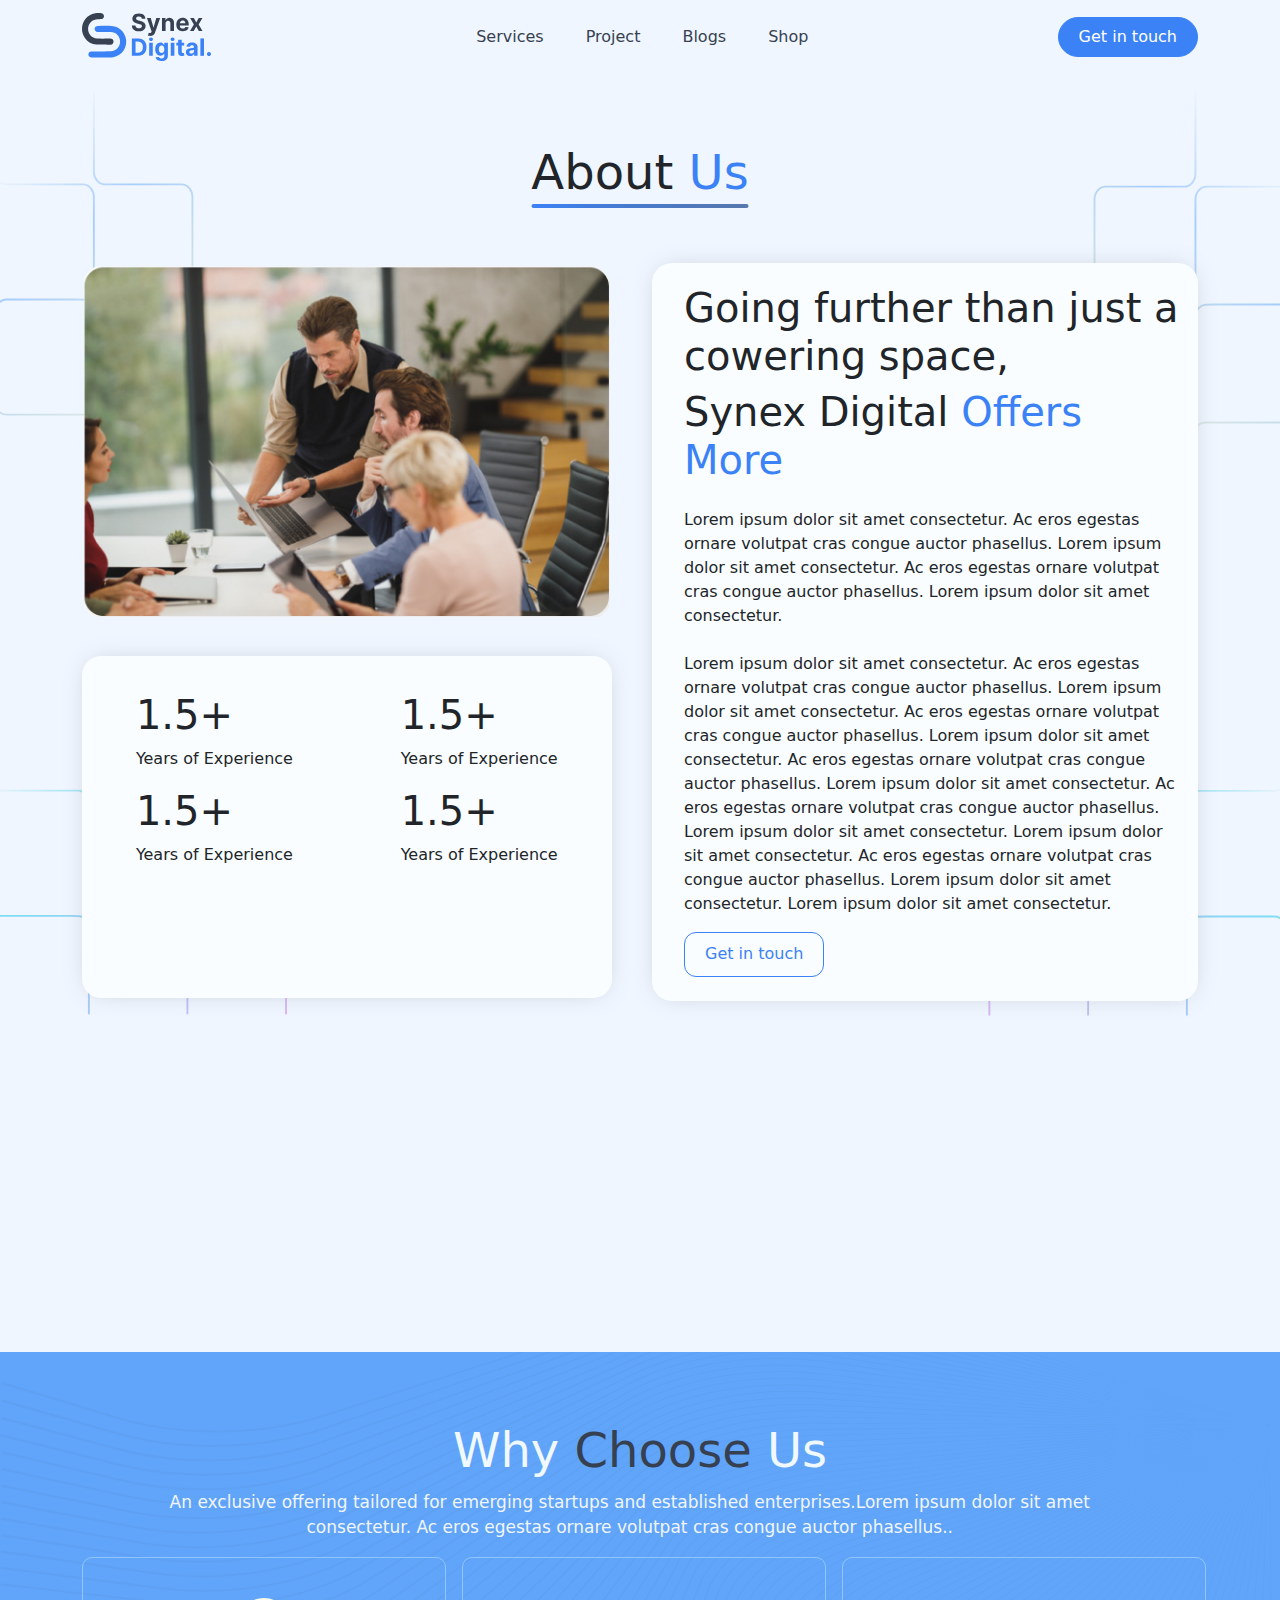
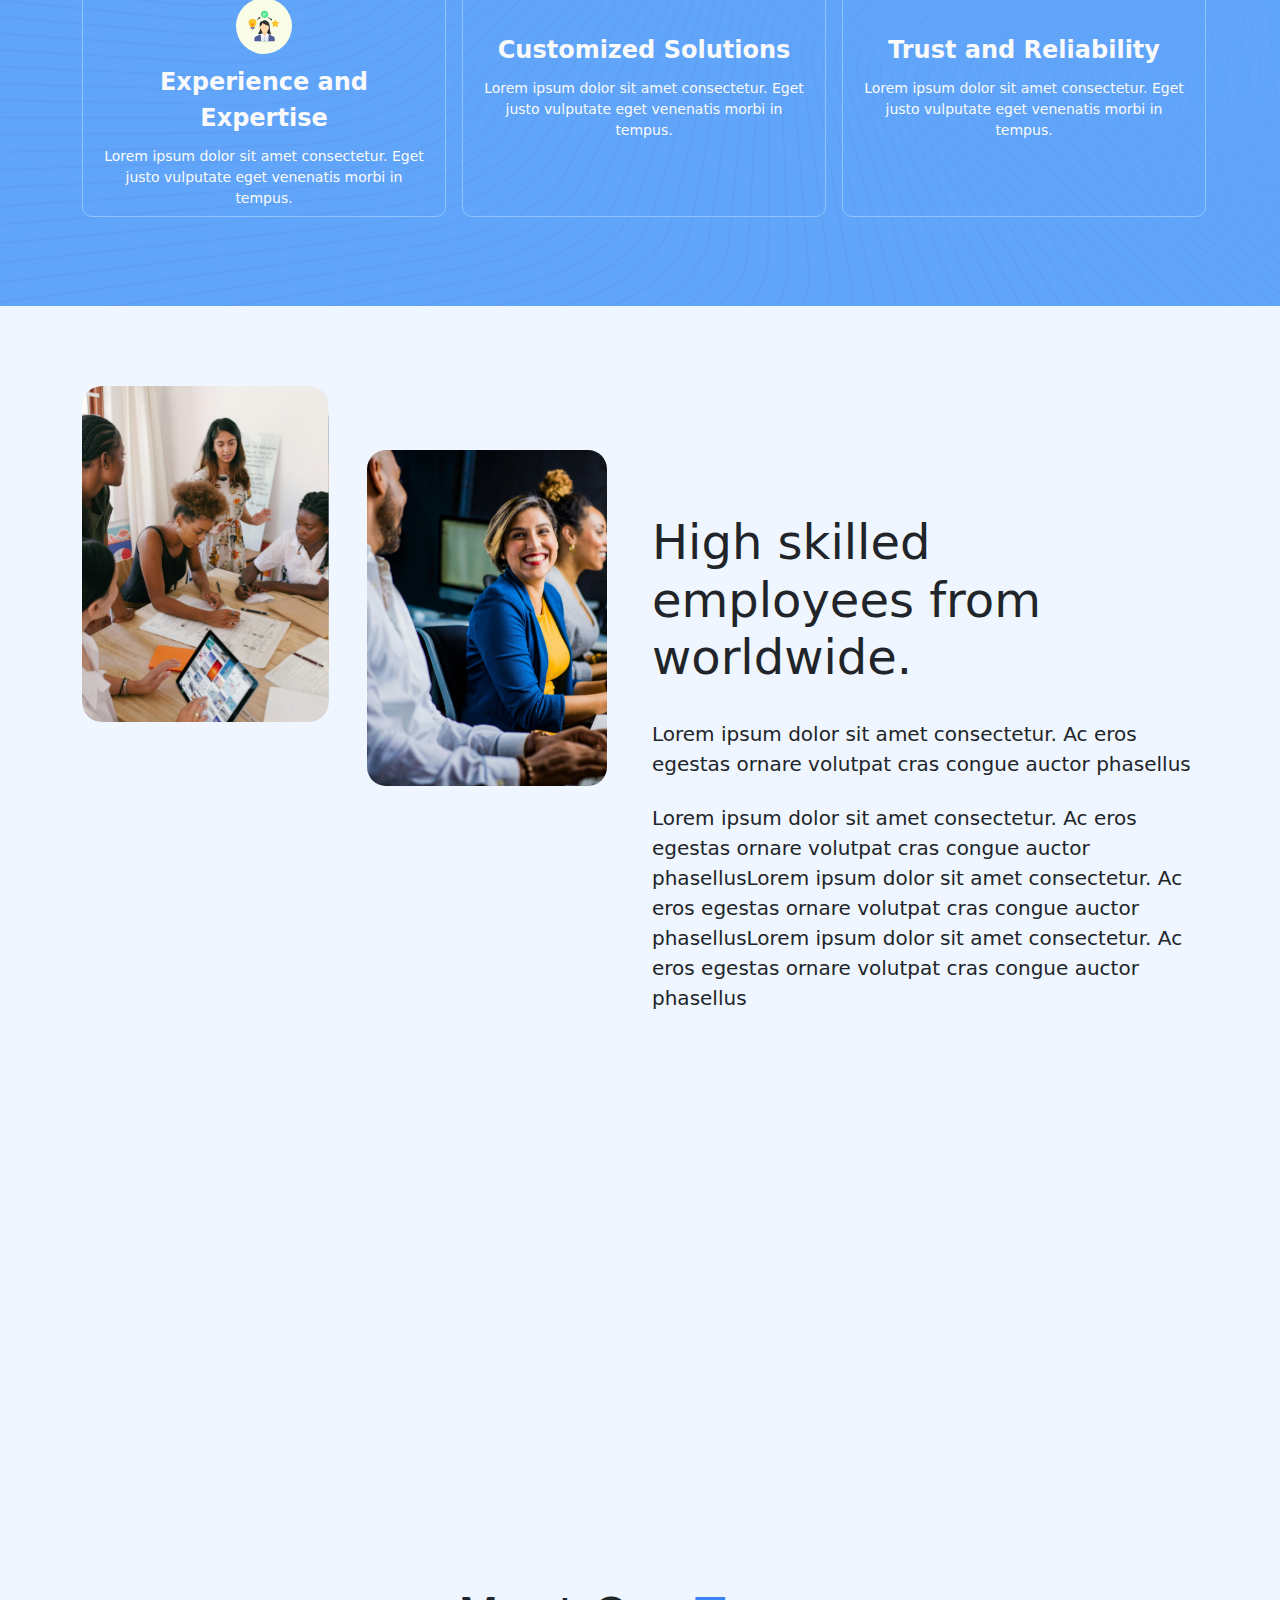
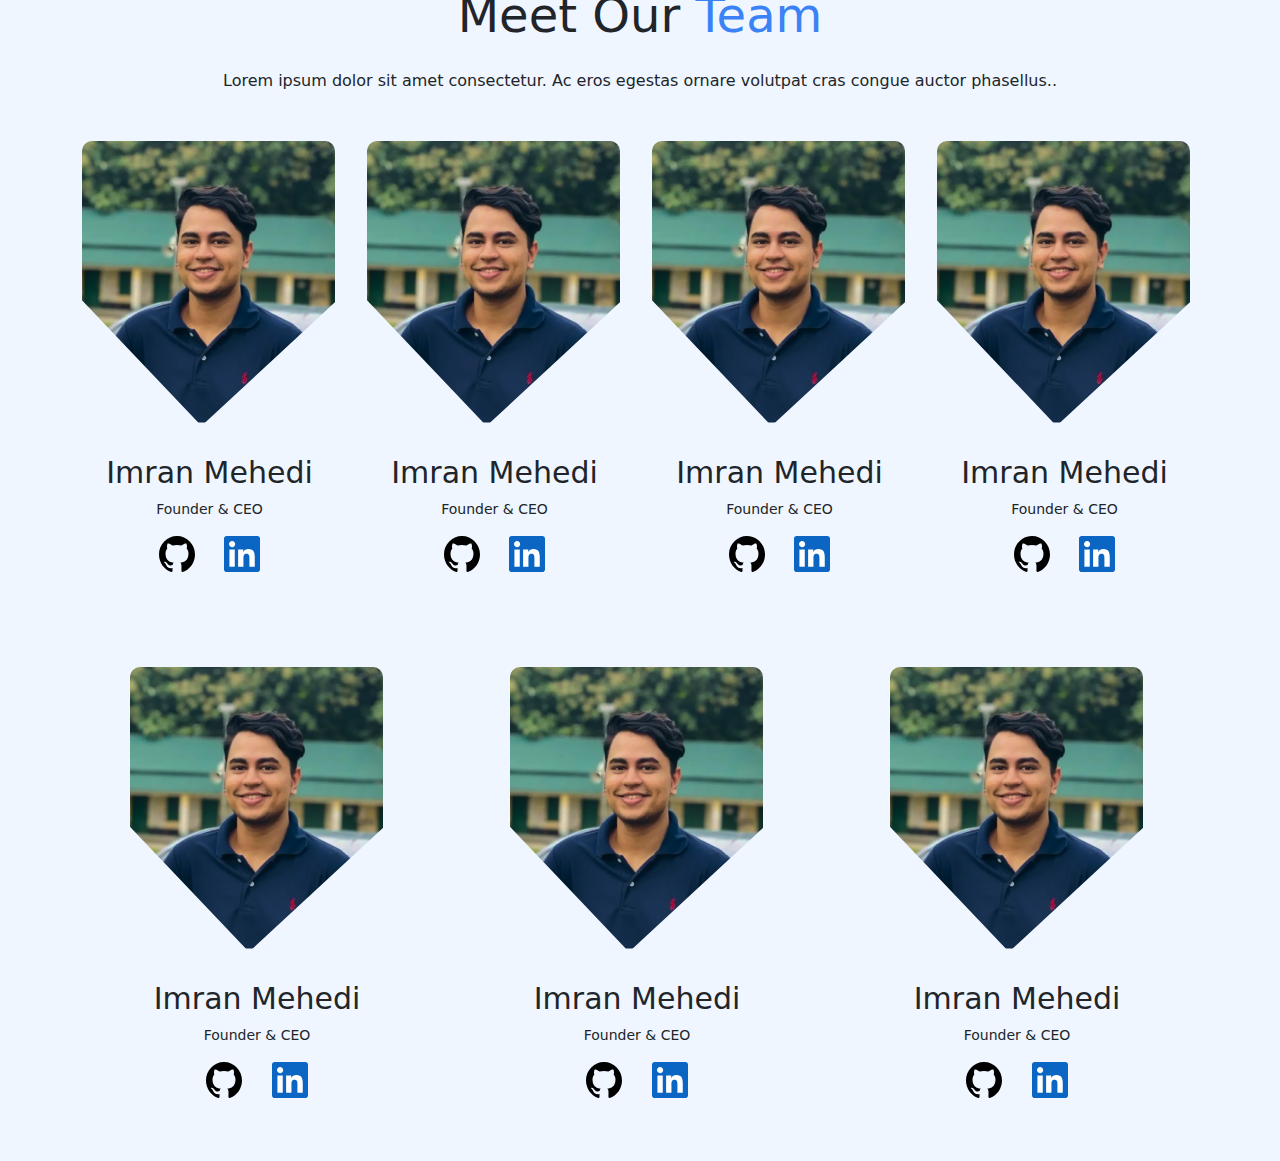
==== about.html @ 7b4b17a9 "team" ====
<!DOCTYPE html>
<html lang="en">

<head>
    <meta charset="UTF-8">
    <meta name="viewport" content="width=device-width, initial-scale=1.0">
    <title>Synex Digital - About</title>
    <link rel="stylesheet" href="./assets/css/bootstrap.min.css">
    <link rel="stylesheet" href="./assets/css/custom.css">
    <style>


    </style>
</head>

<body>
    <header>
        <nav class="navbar navbar-expand-lg bg-body-tertiary">
            <div class="container">
                <a class="navbar-brand" href="#">
                    <svg width="129" height="48" viewBox="0 0 129 48" fill="none" xmlns="http://www.w3.org/2000/svg">
                        <g clip-path="url(#clip0_160_23)">
                            <path
                                d="M19.6707 44.436C16.2397 44.436 12.8088 44.4557 9.37776 44.4275C7.26791 44.4105 5.91861 42.5184 6.51861 40.4936C6.85945 39.3499 7.89044 38.5676 9.32143 38.5112C11.2172 38.4349 13.1186 38.4236 15.0172 38.4123C19.7327 38.3841 24.4538 38.4716 29.1665 38.3219C33.4735 38.1864 36.9834 34.9613 37.9158 30.5982C38.789 26.5034 36.7102 22.0499 33.0116 20.0928C31.6059 19.3501 30.1214 18.9632 28.5271 18.9661C24.3299 18.9774 20.1327 18.9604 15.9383 18.9745C14.8454 18.9774 13.9665 18.582 13.3355 17.6952C11.8904 15.6591 13.0341 13.0554 15.6454 12.9537C20.8426 12.7504 26.0904 12.3832 31.2426 13.2192C37.6792 14.264 41.7778 18.2996 43.6172 24.4899C46.2595 33.3771 40.3017 42.7048 31.144 44.2468C29.1947 44.5743 27.2341 44.3964 25.2792 44.4275C23.4087 44.4614 21.5383 44.436 19.6707 44.436Z"
                                fill="#3B82F6" />
                            <path
                                d="M25.4856 31.7081C21.8039 31.4483 18.1137 31.7194 14.432 31.5273C9.50528 31.2703 5.73063 28.8502 2.91373 24.9163C-3.82993 15.4869 1.76725 2.14615 13.1842 0.327474C15.2518 -0.000113152 17.325 -0.118722 19.4011 0.141088C21.3504 0.383955 22.4771 2.33536 21.7785 4.1738C21.3673 5.26105 20.5701 5.91058 19.418 6.11108C18.1109 6.33701 16.7898 6.19298 15.4771 6.23534C10.8405 6.38219 7.125 9.5338 6.25176 14.0805C5.15599 19.785 9.21232 25.114 14.9813 25.4811C19.3532 25.7578 23.7363 25.5489 28.1109 25.6082C29.832 25.6308 30.9729 26.4158 31.4039 27.8533C31.9532 29.6804 30.5982 31.629 28.6968 31.6996C27.6292 31.742 26.5588 31.7081 25.4856 31.7081Z"
                                fill="#374151" />
                            <path
                                d="M59.8497 5.64528C59.7821 4.96187 59.492 4.42813 58.9765 4.04971C58.461 3.67129 57.7652 3.48208 56.8835 3.48208C56.2835 3.48208 55.7793 3.5668 55.3681 3.73059C54.9568 3.89721 54.6413 4.12878 54.4244 4.42248C54.2075 4.71618 54.0976 5.05224 54.0976 5.42501C54.0864 5.73565 54.1512 6.00958 54.2976 6.24115C54.4413 6.47272 54.6413 6.67323 54.8948 6.83984C55.1483 7.00646 55.4413 7.15049 55.7765 7.27192C56.1089 7.39335 56.4638 7.49784 56.8441 7.58256L58.4047 7.95534C59.1624 8.1276 59.8554 8.35352 60.4892 8.63593C61.123 8.92115 61.6695 9.26851 62.1343 9.68082C62.5962 10.0959 62.9568 10.5817 63.2159 11.1437C63.4723 11.7056 63.6047 12.3467 63.6103 13.0696C63.6047 14.1343 63.3343 15.0578 62.8019 15.8372C62.2695 16.6166 61.5004 17.2181 60.4976 17.6446C59.4948 18.0738 58.2864 18.2856 56.8751 18.2856C55.4751 18.2856 54.2554 18.0682 53.2188 17.6389C52.1821 17.2097 51.3737 16.5714 50.7962 15.7242C50.2159 14.877 49.9117 13.8293 49.8835 12.5754H53.4357C53.4751 13.16 53.6441 13.6429 53.9399 14.0326C54.2357 14.4195 54.6357 14.7132 55.1342 14.9081C55.6357 15.103 56.199 15.2018 56.8328 15.2018C57.4554 15.2018 57.9962 15.1114 58.4554 14.9279C58.9145 14.7471 59.2723 14.493 59.5286 14.1738C59.7821 13.8519 59.9089 13.4791 59.9089 13.0612C59.9089 12.6686 59.7934 12.3439 59.5652 12.0756C59.3371 11.8101 59.0019 11.5842 58.5652 11.395C58.1286 11.2086 57.5906 11.0364 56.9596 10.8839L55.0695 10.4066C53.6075 10.0508 52.4497 9.49443 51.6019 8.73477C50.754 7.9751 50.3342 6.95281 50.3399 5.66787C50.3342 4.61169 50.6159 3.69388 51.1821 2.90597C51.7512 2.12089 52.5314 1.50526 53.5258 1.06188C54.5202 0.621336 55.6497 0.401062 56.9145 0.401062C58.2019 0.401062 59.3286 0.62416 60.292 1.06188C61.2554 1.50243 62.0047 2.11807 62.5427 2.90597C63.0807 3.69388 63.3568 4.60604 63.3737 5.64246H59.8497V5.64528Z"
                                fill="#374151" />
                            <path
                                d="M68.2212 22.9341C67.7649 22.9341 67.3367 22.9002 66.9367 22.8296C66.5395 22.7562 66.2099 22.6687 65.948 22.5613L66.762 19.8616C67.1846 19.9915 67.5677 20.0621 67.9085 20.0734C68.2494 20.0847 68.548 20.0056 68.7987 19.8362C69.0494 19.6639 69.255 19.3758 69.4127 18.9692L69.624 18.4157L64.9592 4.99023H68.7564L71.4522 14.575H71.5874L74.3057 4.99023H78.1282L73.0691 19.4493C72.8268 20.1524 72.4973 20.7653 72.0804 21.2877C71.6663 21.8101 71.1423 22.2168 70.5085 22.502C69.8775 22.7901 69.1142 22.9341 68.2212 22.9341Z"
                                fill="#374151" />
                            <path
                                d="M83.585 10.497V18.0399H79.9765V4.9901H83.4159V7.29451H83.5681C83.8554 6.53485 84.3399 5.93333 85.0159 5.48996C85.6948 5.04376 86.5173 4.82349 87.4835 4.82349C88.3878 4.82349 89.1737 5.02117 89.8469 5.41936C90.5202 5.81472 91.0413 6.37953 91.4131 7.11377C91.785 7.84802 91.9737 8.72065 91.9737 9.73447V18.0428H88.3652V10.3783C88.3709 9.57915 88.168 8.95504 87.754 8.50602C87.3427 8.057 86.7737 7.83108 86.0497 7.83108C85.5652 7.83108 85.1371 7.93557 84.7652 8.14454C84.3962 8.35352 84.1061 8.65852 83.9004 9.0567C83.6976 9.45772 83.5906 9.93498 83.585 10.497Z"
                                fill="#374151" />
                            <path
                                d="M100.747 18.294C99.4088 18.294 98.2566 18.0201 97.2933 17.4751C96.3299 16.9272 95.589 16.1534 95.0679 15.1481C94.5496 14.1427 94.2904 12.951 94.2904 11.5757C94.2904 10.2343 94.5496 9.05664 95.0679 8.04282C95.589 7.02899 96.3214 6.23826 97.2679 5.67346C98.2144 5.10583 99.3242 4.82343 100.603 4.82343C101.462 4.82343 102.262 4.9618 103.006 5.23573C103.75 5.50966 104.397 5.92197 104.955 6.47266C105.513 7.02052 105.944 7.70958 106.257 8.53985C106.566 9.37011 106.721 10.3416 106.721 11.4514V12.4455H95.7327V10.2032H103.324C103.324 9.68358 103.212 9.22326 102.986 8.81942C102.761 8.41841 102.448 8.10212 102.048 7.87338C101.651 7.64463 101.189 7.52884 100.662 7.52884C100.116 7.52884 99.6313 7.65593 99.2087 7.90726C98.7862 8.1586 98.4595 8.49749 98.22 8.91827C97.9834 9.34187 97.8595 9.81066 97.8566 10.3246V12.4596C97.8566 13.1035 97.9749 13.6626 98.2172 14.1314C98.4566 14.603 98.7975 14.9645 99.2369 15.2187C99.6764 15.4728 100.2 15.5999 100.806 15.5999C101.206 15.5999 101.575 15.5434 101.907 15.4305C102.243 15.3175 102.527 15.1481 102.764 14.9193C103 14.6934 103.181 14.4138 103.305 14.0891L106.643 14.3093C106.474 15.1142 106.127 15.8145 105.606 16.4132C105.085 17.0119 104.412 17.4751 103.589 17.8083C102.766 18.1302 101.817 18.294 100.747 18.294Z"
                                fill="#374151" />
                            <path
                                d="M111.87 4.99023L114.259 9.55386L116.707 4.99023H120.411L116.639 11.5166L120.512 18.0401H116.828L114.262 13.5301L111.735 18.0401H108.005L111.87 11.5166L108.143 4.99023H111.87Z"
                                fill="#374151" />
                            <path
                                d="M56.0272 42.8349H49.8751V25.436H56.0779C57.8244 25.436 59.3258 25.7834 60.585 26.4781C61.8441 27.17 62.8131 28.1669 63.4948 29.4631C64.1765 30.7593 64.5146 32.3125 64.5146 34.1171C64.5146 35.9301 64.1737 37.4862 63.4948 38.788C62.8131 40.0899 61.8385 41.0896 60.5709 41.7872C59.3061 42.4875 57.7906 42.8349 56.0272 42.8349ZM53.5455 39.6833H55.8751C56.9596 39.6833 57.8723 39.4884 58.616 39.1015C59.3596 38.7146 59.9174 38.1103 60.2948 37.2941C60.6695 36.4752 60.8582 35.4161 60.8582 34.1199C60.8582 32.835 60.6695 31.7845 60.2948 30.9683C59.9202 30.1522 59.3596 29.5535 58.6216 29.1666C57.8808 28.7825 56.9681 28.5877 55.8836 28.5877H53.5455V39.6833Z"
                                fill="#3B82F6" />
                            <path
                                d="M68.9773 28.1048C68.4392 28.1048 67.9829 27.9269 67.5998 27.5654C67.2195 27.2067 67.028 26.7746 67.028 26.272C67.028 25.7749 67.2195 25.3457 67.5998 24.9842C67.9801 24.6227 68.4392 24.4448 68.9773 24.4448C69.5153 24.4448 69.9744 24.6227 70.3547 24.9842C70.735 25.3457 70.9266 25.7721 70.9266 26.272C70.9266 26.7775 70.735 27.2095 70.3547 27.5654C69.9716 27.924 69.5125 28.1048 68.9773 28.1048ZM67.1632 42.8349V29.7851H70.7716V42.8349H67.1632Z"
                                fill="#3B82F6" />
                            <path
                                d="M79.5174 48.0001C78.3484 48.0001 77.3455 47.8391 76.5146 47.52C75.6808 47.198 75.0188 46.766 74.5286 46.2153C74.0357 45.6674 73.7174 45.0461 73.5709 44.3627L76.9089 43.9137C77.0103 44.1735 77.1709 44.4192 77.3906 44.6451C77.6103 44.8739 77.9033 45.0546 78.2695 45.193C78.6329 45.3314 79.0779 45.402 79.6047 45.402C80.3906 45.402 81.0385 45.2099 81.5484 44.8287C82.061 44.4474 82.3146 43.8092 82.3146 42.914V40.5277H82.1625C82.0047 40.8892 81.7653 41.2337 81.4498 41.5556C81.1343 41.8776 80.7258 42.1402 80.2301 42.3464C79.7343 42.5525 79.1399 42.6514 78.4498 42.6514C77.4723 42.6514 76.585 42.4226 75.785 41.9679C74.985 41.5133 74.3512 40.8129 73.8779 39.8697C73.4047 38.9265 73.1709 37.7319 73.1709 36.2888C73.1709 34.809 73.4103 33.5749 73.892 32.5837C74.3709 31.5925 75.0103 30.8497 75.8103 30.3584C76.6103 29.867 77.4864 29.6185 78.4413 29.6185C79.1709 29.6185 79.7793 29.7399 80.2723 29.9884C80.7624 30.2369 81.1596 30.5419 81.4639 30.9062C81.7653 31.2734 81.9991 31.6292 82.1625 31.9822H82.2977V29.7907H85.8836V42.9676C85.8836 44.0803 85.6131 45.0066 85.0695 45.755C84.5286 46.5033 83.7765 47.0625 82.8188 47.4409C81.861 47.8109 80.7596 48.0001 79.5174 48.0001ZM79.5934 39.9318C80.1765 39.9318 80.6695 39.785 81.0723 39.4941C81.4751 39.2032 81.7878 38.7824 82.0047 38.2374C82.2216 37.6924 82.3315 37.0372 82.3315 36.2719C82.3315 35.5066 82.2244 34.8429 82.0103 34.2809C81.7963 33.7161 81.4864 33.2784 81.0779 32.9678C80.6723 32.6571 80.1765 32.5018 79.5934 32.5018C79.0019 32.5018 78.5005 32.6628 78.0948 32.9819C77.6892 33.301 77.3794 33.7444 77.1709 34.312C76.9625 34.8796 76.8582 35.532 76.8582 36.2747C76.8582 37.0287 76.9653 37.6782 77.1765 38.2233C77.3878 38.7711 77.6948 39.1919 78.1005 39.4913C78.5005 39.7793 79.0019 39.9318 79.5934 39.9318Z"
                                fill="#3B82F6" />
                            <path
                                d="M90.5773 28.1048C90.0393 28.1048 89.5829 27.9269 89.1998 27.5654C88.8195 27.2067 88.628 26.7746 88.628 26.272C88.628 25.7749 88.8195 25.3457 89.1998 24.9842C89.5801 24.6227 90.0393 24.4448 90.5773 24.4448C91.1153 24.4448 91.5745 24.6227 91.9548 24.9842C92.335 25.3457 92.5266 25.7721 92.5266 26.272C92.5266 26.7775 92.335 27.2095 91.9548 27.5654C91.5717 27.924 91.1125 28.1048 90.5773 28.1048ZM88.7632 42.8349V29.7851H92.3717V42.8349H88.7632Z"
                                fill="#3B82F6" />
                            <path
                                d="M102.177 29.7851V32.5046H94.3371V29.7851H102.177ZM96.1174 26.6617H99.7286V38.8248C99.7286 39.1608 99.7793 39.4178 99.8808 39.6042C99.9822 39.7878 100.126 39.9148 100.309 39.9883C100.492 40.0617 100.706 40.0984 100.948 40.0984C101.117 40.0984 101.286 40.0815 101.458 40.0504C101.627 40.0193 101.757 39.9967 101.847 39.977L102.416 42.6683C102.236 42.7248 101.982 42.7897 101.653 42.8688C101.326 42.945 100.926 42.9902 100.458 43.01C99.5878 43.0439 98.8272 42.9253 98.1737 42.6626C97.5202 42.3972 97.0131 41.982 96.6526 41.4229C96.2892 40.8609 96.1117 40.1549 96.1174 39.2992V26.6617Z"
                                fill="#3B82F6" />
                            <path
                                d="M108.232 43.0835C107.401 43.0835 106.663 42.9366 106.013 42.6458C105.362 42.3549 104.849 41.92 104.475 41.3467C104.1 40.7734 103.911 40.0533 103.911 39.1948C103.911 38.4719 104.044 37.8619 104.308 37.3677C104.573 36.8763 104.937 36.4781 105.393 36.1787C105.849 35.8794 106.37 35.6507 106.956 35.4982C107.539 35.3457 108.156 35.2383 108.799 35.1762C109.556 35.0971 110.165 35.0237 110.63 34.9503C111.092 34.8797 111.43 34.7724 111.638 34.634C111.846 34.4928 111.951 34.281 111.951 34.0042V33.9534C111.951 33.414 111.782 32.9989 111.446 32.7024C111.111 32.4087 110.635 32.2618 110.018 32.2618C109.368 32.2618 108.852 32.4058 108.469 32.6911C108.086 32.9763 107.83 33.335 107.706 33.767L104.368 33.4931C104.537 32.6995 104.869 32.0133 105.368 31.4344C105.863 30.8555 106.508 30.4064 107.297 30.0901C108.086 29.7767 108.999 29.6185 110.038 29.6185C110.762 29.6185 111.455 29.7033 112.12 29.8727C112.782 30.0421 113.373 30.3076 113.892 30.6634C114.407 31.0192 114.815 31.4767 115.117 32.0359C115.415 32.5922 115.565 33.2615 115.565 34.0353V42.8378H112.142V41.0304H112.041C111.832 41.4371 111.551 41.7957 111.201 42.1064C110.852 42.4142 110.43 42.6542 109.939 42.8265C109.446 42.996 108.877 43.0835 108.232 43.0835ZM109.269 40.5842C109.801 40.5842 110.269 40.4769 110.675 40.2651C111.08 40.0533 111.399 39.7653 111.632 39.4038C111.863 39.0423 111.979 38.63 111.979 38.1725V36.7887C111.866 36.8622 111.711 36.9299 111.517 36.9892C111.322 37.0485 111.103 37.1022 110.861 37.1502C110.615 37.1982 110.373 37.2406 110.131 37.2773C109.889 37.314 109.669 37.3479 109.469 37.3733C109.046 37.4354 108.675 37.5343 108.359 37.6698C108.044 37.8054 107.796 37.989 107.621 38.2177C107.446 38.4464 107.359 38.7317 107.359 39.0734C107.359 39.5648 107.539 39.9404 107.897 40.1973C108.258 40.4572 108.714 40.5842 109.269 40.5842Z"
                                fill="#3B82F6" />
                            <path d="M121.978 25.4361V42.8349H118.369V25.4361H121.978Z" fill="#3B82F6" />
                            <path
                                d="M126.968 43.0553C126.407 43.0553 125.931 42.8576 125.531 42.4566C125.134 42.0584 124.934 41.5755 124.934 41.0163C124.934 40.4628 125.134 39.9855 125.531 39.5902C125.931 39.1948 126.41 38.9971 126.968 38.9971C127.508 38.9971 127.985 39.1948 128.39 39.5902C128.796 39.9884 128.999 40.4628 128.999 41.0163C128.999 41.3891 128.906 41.7308 128.714 42.0414C128.525 42.3521 128.278 42.5949 127.973 42.7813C127.672 42.9649 127.337 43.0553 126.968 43.0553Z"
                                fill="#3B82F6" />
                        </g>
                        <defs>
                            <clipPath id="clip0_160_23">
                                <rect width="129" height="48" fill="white" />
                            </clipPath>
                        </defs>
                    </svg>
                </a>
                <button class="d-block d-lg-none menu" type="button" data-bs-toggle="collapse"
                    data-bs-target="#navbarSupportedContent" aria-controls="navbarSupportedContent"
                    aria-expanded="false" aria-label="Toggle navigation">
                    <img src="./assets/images/menu.svg" alt="" srcset="">
                </button>
                <div class="collapse navbar-collapse" id="navbarSupportedContent">
                    <ul class="navbar-nav me-auto mb-2 mb-lg-0 nav-menu-center">
                        <li class="nav-item">
                            <a class="nav-link fw-medium  " aria-current="page" href="#">Services</a>
                        </li>
                        <li class="nav-item">
                            <a class="nav-link fw-medium" href="#">Project</a>
                        </li>
                        <li class="nav-item">
                            <a class="nav-link fw-medium" href="#">Blogs</a>
                        </li>
                        <li class="nav-item">
                            <a class="nav-link fw-medium" href="#">Shop</a>
                        </li>
                    </ul>
                    <a class="btn btn-primary btn-default rounded-pill" href="#">Get in touch</a>
                </div>
            </div>
        </nav>
    </header>

    <main>
        <!-- about us -->
        <section class="container-fluid about-us">
            <img class="leftsvg" src="./assets/images/aboutus-left.svg" alt="">
            <img class="rightsvg" src="./assets/images/aboutus-right.svg" alt="">
            <div class="container">
                <div class="row">
                    <div class="col-lg-12 text-center">
                        <h1 class="about-us-title">About <span class="font-main">Us</span></h1>
                        <img class="underlinesvg" src="./assets/images/aboutus-underline.svg" alt="">
                    </div>
                </div>
                <div class="row">
                    <div class="col-lg-6">
                        <div class="row">
                            <div class="col-lg-12">
                                <img class="teamworkjpg" src="./assets/images/Teamwork.jpg" alt="">
                            </div>
                            <div class="col-lg-12 ">
                                <div class="experience-card">
                                    <div class="d-flex justify-content-around">
                                        <div>
                                            <h5 class="font-2rem">1.5+</h5>
                                            <p>Years of Experience</p>
                                        </div>
                                        <div>
                                            <h5 class="font-2rem">1.5+</h5>
                                            <p>Years of Experience</p>
                                        </div>
                                    </div>
                                    <div class="d-flex justify-content-around">
                                        <div>
                                            <h5 class="font-2rem">1.5+</h5>
                                            <p>Years of Experience</p>
                                        </div>
                                        <div>
                                            <h5 class="font-2rem">1.5+</h5>
                                            <p>Years of Experience</p>
                                        </div>
                                    </div>
                                </div>
                            </div>
                        </div>
                    </div>
                    <div class="col-lg-6">
                        <div class="about-us-card  ">
                            <h5 class="font-2rem">Going further than just a cowering space, </h5>
                            <h5 class="font-2rem">Synex Digital <span class="font-main"> Offers More</span></h5>
                            <p class="mt-4 mb-4">Lorem ipsum dolor sit amet consectetur. Ac eros egestas ornare
                                volutpat cras congue auctor phasellus. Lorem ipsum dolor sit
                                amet consectetur. Ac eros egestas ornare volutpat cras congue
                                auctor phasellus. Lorem ipsum dolor sit amet consectetur. </p>
                            <p class="mb-3">Lorem ipsum dolor sit amet consectetur. Ac eros egestas ornare
                                    volutpat cras congue auctor phasellus. Lorem ipsum dolor sit
                                    amet consectetur. Ac eros egestas ornare volutpat cras congue
                                    auctor phasellus. Lorem ipsum dolor sit amet consectetur. Ac
                                    eros egestas ornare volutpat cras congue auctor phasellus.
                                    Lorem ipsum dolor sit amet consectetur. Ac eros egestas ornare
                                    volutpat cras congue auctor phasellus. Lorem ipsum dolor sit
                                    amet consectetur. Lorem ipsum dolor sit amet consectetur. Ac
                                    eros egestas ornare volutpat cras congue auctor phasellus.
                                    Lorem ipsum dolor sit amet consectetur. Lorem ipsum dolor sit
                                    amet consectetur. </p>
                            <button class="btn  btn-default btn-outline-primary mb-4  rounded-sm">Get in touch</button>
                        </div>
                    </div>
                </div>
            </div>
            <img class="leftsvgend" src="./assets/images/leftsvgend.svg" alt="">
            <img class="rightsvgend" src="./assets/images/rightsvgend.svg" alt="">
        </section>
        <!-- choose us -->
        <section class="container-fluid choose-us">

            <div class="container">
                <div class="row">
                    <div class="col-lg-12 text-center">
                        <h1 class="choose-us-title ">Why <span class="font-dark"> Choose </span>Us</h1>
                        <p class="choose-us-para">An exclusive offering tailored for emerging startups and established enterprises.Lorem ipsum dolor sit amet consectetur. Ac eros egestas ornare volutpat cras congue auctor phasellus..</p>
                    </div>
                </div>
                <div class="row">
                    <div class="col-lg-4">
                        <div class="choose-us-card">
                            <img src="./assets/images/ellipse1.svg" alt="">
                            <p class="choose-us-card-title">Experience and Expertise</p>
                            <p class="choose-us-card-para">Lorem ipsum dolor sit amet consectetur. Eget justo vulputate eget venenatis morbi in tempus.</p>
                        </div>
                    </div>
                    <div class="col-lg-4">
                        <div class="choose-us-card">
                            <img src="./assets/images/ellipse2.svg" alt="">
                            <p class="choose-us-card-title">Customized Solutions</p>
                            <p class="choose-us-card-para">Lorem ipsum dolor sit amet consectetur. Eget justo vulputate eget venenatis morbi in tempus.</p>
                        </div>
                    </div>
                    <div class="col-lg-4">
                        <div class="choose-us-card">
                            <img src="./assets/images/ellipse3.svg" alt="">
                            <p class="choose-us-card-title">Trust and Reliability</p>
                            <p class="choose-us-card-para">Lorem ipsum dolor sit amet consectetur. Eget justo vulputate eget venenatis morbi in tempus.</p>
                        </div>
                    </div>
                   
                
                </div>
              
            </div>

        </section>
        <!-- employee -->
        <section class="container-fluid employee">

            <div class="container">
                <div class="row">
                    <div class="col-lg-6">
                       <img class="pixels1" src="./assets/images/pexels4.svg" alt="">
                       <img class="pixels2" src="./assets/images/pexels3.svg" alt="">
                       <img class="pixels3" src="./assets/images/pexels2.svg" alt="">
                       <img class="pixels4" src="./assets/images/pexels1.svg" alt="">
                    </div>
                    <div class="col-lg-6">
                        <div class="employee-card">
                            <h5 class="employee-title">High skilled employees from worldwide.</h5>
                        </div>
                        <div class="employee-body ">
                            <p>Lorem ipsum dolor sit amet consectetur. Ac eros egestas ornare volutpat cras congue auctor phasellus</p>
                            <p class="mt-4"> Lorem ipsum dolor sit amet consectetur. Ac eros egestas ornare volutpat cras congue auctor phasellusLorem ipsum dolor sit amet consectetur. Ac eros egestas ornare volutpat cras congue auctor phasellusLorem ipsum dolor sit amet consectetur. Ac eros egestas ornare volutpat cras congue auctor phasellus</p>
                        </div>
                    </div>
                </div>
               
              
            </div>

        </section>
        <!-- out team -->
        <section class="container-fluid team">

            <div class="container">
                <div class="row mt-5">
                    <div class="col-lg-12 text-center">
                       <h5 class="font-3rem">Meet Our <span class="font-main"> Team</span></h5>
                       <p class="mt-4">Lorem ipsum dolor sit amet consectetur. Ac eros egestas ornare volutpat cras congue auctor phasellus..</p>
                    </div>
                </div>
                <div class="row">
                    <div class="col-lg-3">
                        <div class="arrow">
                            <img class="arrow-image" src="./assets/images/member.png" alt="">
                        </div>
                        <div class="member-card text-center">
                            <h4 class="member-name ">Imran Mehedi</h4>
                            <p class="memeber-position ">Founder & CEO</p>
                            <a class="me-4" href=""><img src="./assets/images/Github.svg" alt=""></a>
                            <a href=""><img src="./assets/images/linkedin.svg" alt=""></a>
                        </div>
                    </div>
                    <div class="col-lg-3">
                        <div class="arrow">
                            <img class="arrow-image" src="./assets/images/member.png" alt="">
                        </div>
                        <div class="member-card text-center">
                            <h4 class="member-name ">Imran Mehedi</h4>
                            <p class="memeber-position ">Founder & CEO</p>
                            <a class="me-4" href=""><img src="./assets/images/Github.svg" alt=""></a>
                            <a href=""><img src="./assets/images/linkedin.svg" alt=""></a>
                        </div>
                    </div>
                    <div class="col-lg-3">
                        <div class="arrow">
                            <img class="arrow-image" src="./assets/images/member.png" alt="">
                        </div>
                        <div class="member-card text-center">
                            <h4 class="member-name ">Imran Mehedi</h4>
                            <p class="memeber-position ">Founder & CEO</p>
                            <a class="me-4" href=""><img src="./assets/images/Github.svg" alt=""></a>
                            <a href=""><img src="./assets/images/linkedin.svg" alt=""></a>
                        </div>
                    </div>
                    <div class="col-lg-3">
                        <div class="arrow">
                            <img class="arrow-image" src="./assets/images/member.png" alt="">
                        </div>
                        <div class="member-card text-center">
                            <h4 class="member-name ">Imran Mehedi</h4>
                            <p class="memeber-position ">Founder & CEO</p>
                            <a class="me-4" href=""><img src="./assets/images/Github.svg" alt=""></a>
                            <a href=""><img src="./assets/images/linkedin.svg" alt=""></a>
                        </div>
                    </div>
                </div>
                <div class="row ">
                    <div class="col-lg-3 m-auto">
                        <div class="arrow">
                            <img class="arrow-image" src="./assets/images/member.png" alt="">
                        </div>
                        <div class="member-card text-center">
                            <h4 class="member-name ">Imran Mehedi</h4>
                            <p class="memeber-position ">Founder & CEO</p>
                            <a class="me-4" href=""><img src="./assets/images/Github.svg" alt=""></a>
                            <a href=""><img src="./assets/images/linkedin.svg" alt=""></a>
                        </div>
                    </div> 
                    <div class="col-lg-3 m-auto">
                        <div class="arrow">
                            <img class="arrow-image" src="./assets/images/member.png" alt="">
                        </div>
                        <div class="member-card text-center">
                            <h4 class="member-name ">Imran Mehedi</h4>
                            <p class="memeber-position ">Founder & CEO</p>
                            <a class="me-4" href=""><img src="./assets/images/Github.svg" alt=""></a>
                            <a href=""><img src="./assets/images/linkedin.svg" alt=""></a>
                        </div>
                    </div>
                    <div class="col-lg-3 m-auto">
                        <div class="arrow">
                            <img class="arrow-image" src="./assets/images/member.png" alt="">
                        </div>
                        <div class="member-card text-center">
                            <h4 class="member-name ">Imran Mehedi</h4>
                            <p class="memeber-position ">Founder & CEO</p>
                            <a class="me-4" href=""><img src="./assets/images/Github.svg" alt=""></a>
                            <a href=""><img src="./assets/images/linkedin.svg" alt=""></a>
                        </div>
                    </div>
                </div>
               
              
            </div>

        </section>

     

    </main>

    <footer>

    </footer>


    <!-- Javascript File -->
    <script src="./assets/js/bootstrap.min.js"></script>
    <script src="./assets/js/jquery.min.js"></script>
    <script src="./assets/js/popper.min.js"></script>
    <script src="./assets/js/custom.js"></script>
</body>

</html>
---- assets/css/custom.css ----
body{
    background-color: #EFF6FF;
}
.banner {
    background-image: url('../images/banner-back.png'); /* Specify the path to your image */
    background-size: cover; /* Ensure the background image covers the entire section */
    background-position: center; /* Center the background image */
    background-repeat: no-repeat; /* Prevent the background image from repeating */
    height: 80vh;
}

/* scroll */
::-webkit-scrollbar {
    width: 5px;
    height: 5px;
}
::-webkit-scrollbar-track {
    background: transparent;
}
::-webkit-scrollbar-thumb {
    background: #3B82F6;
    border-radius: 10px;
}

/* Font */
.leading-font-main {
    font-size: 48px;
    font-weight: 600;
}
.leading-font-second {
    font-size: 18px;
    font-weight: 400;
}
.leading-pill{
    color: #3B82F6;
}
.font-main {
    color: #3B82F6;
}
.font-second {
    color: #374151;
}

/* Navbar */
.nav-menu-center{
    display: flex;
    justify-content: center;
    width: 100%;
    column-gap: 26px;
}
.nav-link {
    color: #374151; 
    font-weight: 700;
  }
.nav-link:hover {
    color: #3B82F6; /* Your desired hover color */
  }
  
.bg-body-tertiary {
    --bs-bg-opacity: 1;
    background-color: #EFF6FF !important;
}

/* Button */
.btn-default {
    font-size: 16px;
    font-weight: 500;
    padding: 7px 20px;
    text-wrap: nowrap;
}
.active {
    color: #3B82F6 !important;
}
.menu {
    background: none;
    border: none;
}

/* Section */
.section-name {
    margin-bottom: 0.25rem;
    font-weight: 500;
    color: #3B82F6;
    font-size: 18px;
}
.section-title {
  margin-bottom: 0.25rem;
  font-weight: 649;
  font-size: 37px;
}

/* Card */
.e-card {
    background: transparent;
    box-shadow: 0px 8px 28px -9px rgba(0,0,0,0.45);
    position: relative;
    width: ;
    height: 330px;
    border-radius: 16px;
    overflow: hidden;
  }
  
  .wave {
    position: absolute;
    width: 540px;
    height: 700px;
    opacity: 0.6;
    left: 0;
    top: 0;
    margin-left: -50%;
    margin-top: -70%;
    /* background: linear-gradient(744deg,#af40ff,#5b42f3 60%,#00ddeb); */
  }
  .wave-1 {
    background: linear-gradient(744deg,#af40ff,#5b42f3 60%,#00ddeb);
  }
  .wave-2 {
    background: linear-gradient(744deg,#bfa5d1,#936BBE 60%,#E5B9E6);
  }
  .wave-3 {
    background: linear-gradient(744deg,#444141,#05B5D0 60%,#AADCE4);
  }
  .wave-4 {
    background: linear-gradient(744deg,#3a3837,#E78B40 60%,#ECBE9F);
  }
  .wave-5 {
    background: linear-gradient(744deg,#7a6367,#DB3753 60%,#EF8B9C);
  }
  .wave-6 {
    background: linear-gradient(744deg,#66785d,#3CB802 60%,#A6DD8D);
  }
  
  .icon {
    width: 3em;
    margin-top: -1em;
    padding-bottom: 1em;
  }
  
  .infotop {
    text-align: center;
    font-size: 20px;
    position: absolute;
    top: 5.6em;
    left: 0;
    right: 0;
    color: rgb(255, 255, 255);
    font-weight: 600;
  }
  
  .name {
    font-size: 14px;
    font-weight: 100;
    position: relative;
    top: 1em;
    text-transform: lowercase;
    padding: 15px;
  }
  
  .wave:nth-child(2),
  .wave:nth-child(3) {
    top: 250px;
  }
  
  .playing .wave {
    border-radius: 40%;
    animation: wave 3000ms infinite linear;
  }
  
  .wave {
    border-radius: 40%;
    animation: wave 55s infinite linear;
  }
  
  .playing .wave:nth-child(2) {
    animation-duration: 4000ms;
  }
  
  .wave:nth-child(2) {
    animation-duration: 50s;
  }
  
  .playing .wave:nth-child(3) {
    animation-duration: 5000ms;
  }
  
  .wave:nth-child(3) {
    animation-duration: 45s;
  }
  
  @keyframes wave {
    0% {
      transform: rotate(0deg);
    }
  
    100% {
      transform: rotate(360deg);
    }
  }

  /* JB */
.btn-round{
  border-radius: 10px;
  padding: 10px 20px;
  font-weight: 400; 
cursor: pointer;
}
  .faded-ball {
    box-shadow: 0px 0px 500px 200px #efeee6;
    right: 215px;
    top: 33px;
    position: absolute;
    z-index: -1;
}
.banner{
  position: relative;
  z-index: -2;
}
.w-505{
  width: 505px;
}

.image-record {
  background-image: url(../images/Frame10.jpeg);
  background-size: cover;
  background-position: center;
  background-repeat: no-repeat;
  width: 83%;
  height: 79vh;
  border: 7px solid #3b82f6;
  transform: rotate(10deg);
  border-radius: 27px;
  margin-left: 30px;
}
.text-record{
  margin-top: -5px;
  font-size: 17px;
  padding: 5px;
}
.p-lr{
  padding-left: 16px;
  padding-right: 48px;
}
.project-card{
  width: 25rem;
  border-radius: 20px;
  background: transparent;
}
.project-card:hover{
  background-color: white;
  border: 1px solid black;
}
.card-image{
  height: 277px;
  width: 100%;
  padding: 13px;
  border-radius: 18px;

}
.app-design{
  width: 25%;
  font-size: 14px;
  color: black;
  border-radius: 4px;
  background-color: #bae6fd;
  position: absolute;
  left: 26px;
  top: 216px;

}
.app-design:hover{
  background-color: #bae6fd;
  color: black;
  

}
.font-700{
  font-weight: 700;
}
.font-14{
  font-size: 14px;
  margin-top: 19px;
  margin-bottom: 34px !important;
}
.arrow{
  cursor: pointer;
  margin-top: 2rem;
}
.pl-10{
  padding-left: 10rem;
}
.left{
  margin-right: 2rem;
}
.right{
  margin-right: 4rem;
}
/* about us */
.about-us{

  height: 142vh;
}
.leftsvg{
  width: 30rem;
    height: auto;
    position: absolute;
    top: 91px;
    left: 0px;
    z-index: -1;
}
.rightsvg{
  width: 30rem;
    height: auto;
    position: absolute;
    top: 91px;
    right: 0px;
    z-index: -1;
}
.leftsvgend{
  width: 30rem;
  height: auto;
  position: absolute;
  top: 43rem;
  left: -5px;
  z-index: -1;

  clip-path: inset(0px 0px 26rem 0px);

  object-fit: cover;
}
.rightsvgend{
  width: 30rem;
  height: auto;
  position: absolute;
  top: 43rem;
  right:0px;
  z-index: -1;
  clip-path: inset(0px 0px 26rem 0px);

  object-fit: cover;
}

.about-us-title{
  font-size: 3rem;
  position: relative;
  top: 70px;
}
.underlinesvg{
  top: 54px;
  position: relative;
}
.teamworkjpg{
  width: 103%;
    height: auto;
    clip-path: inset(15px 22px 22px 15px);
    object-fit: cover;
    border-radius: 68px 83px 91px 79px;
    margin-top: 5.5rem;
    margin-left: -0.8rem;

}
.about-us-card{
  margin-top: 6.2rem;
  background-color: #f9fdff;
  border-radius: 20px;
  position: relative;
  box-shadow: 0px 0px 26px -9px rgb(126 126 126 / 45%);
  padding-top: 1.3rem;
    padding-right: 1rem;
    padding-left: 2rem;
    
}
.font-2rem{
  font-size: 2.5rem;
}
.rounded-sm{
  border-radius: 12px;
  padding-top: 0.6rem;
  padding-bottom: 0.6rem;
}
.experience-card{
  background-color: #f9fdff;
  position: relative;
  border-radius: 19px;
  width: 97%;
  height: 38vh;
  margin-top: 17px;
  padding-top: 35px;
  box-shadow: 0px 0px 26px -9px rgb(126 126 126 / 45%);
}
/* choose us */
.choose-us{
  height: 554px;
  background-color: #60a5fa;
  background-image: url(../images/choose-us.svg);
  background-repeat: no-repeat;
  background-size: 100% 100%;
}
.choose-us-title{
  font-size: 3rem;
  position: relative;
  top: 70px;
  color: #f0f9ff ;
}
.choose-us-para{
  margin-top: 5rem;
  color: #F1F5F9;
  width: 91%;
  text-align: center;
  margin-left: 2.5rem;
  font-size: 17px;
  font-weight: 100;
}
.font-dark{
  color:#364050!important ;
}
.choose-us-card{
  background: transparent;
  /* border: 1px solid #f0f9ff; */
  border-radius: 10px;
  height: 260px;
  width: 364px;
  border: 1.5px solid #93C5FD;
  padding :40px 16px 40px 16px;
  text-align: center;
}
.choose-us-card-title{
  font-size: 24px;
  color: #FAFAFA;
  margin:10px 0px;
  font-weight: 600;
}
.choose-us-card-para{
  color: #FAFAFA;
  font-size: 14px;
  font-weight: 400;
}
/* emplooyee */
.employee{
  height: 137vh;
}
.pixels1{
  border-radius: 19px;
  position: absolute;
  margin-top: 5rem;

}
.pixels2{
  border-radius: 19px;
  position: absolute;
  margin:9rem 0 0 17.8rem;

}
.pixels3{
  border-radius: 19px;
  position: absolute;
  margin-top: 28rem;

}
.pixels4{
  border-radius: 19px;
  position: absolute;
  margin:32rem 0 0 17.8rem;
}
.employee-card{
  margin-top: 13rem;
  padding: ;
}
.employee-title{
  font-size: 48px;

}
.employee-body{
  font-size: 20px;
  margin-top: 2rem;
}
/* our team */
.font-3rem{
  font-size: 3rem;
}
.member-card{
  width: 255px;
  height: 180px;
}
.arrow-image {
  clip-path: polygon(-60% 0%, 169% 0%, 35% 100%, 58% 100%);
  border-radius: 10px;
}
.arrow{
  clip-path: inset(0px 0px 32px 0px); 
}
.member-name{
  font-size: 30px;
}
.memeber-position{
  font-size: 14px;
  font-weight: 500;
}
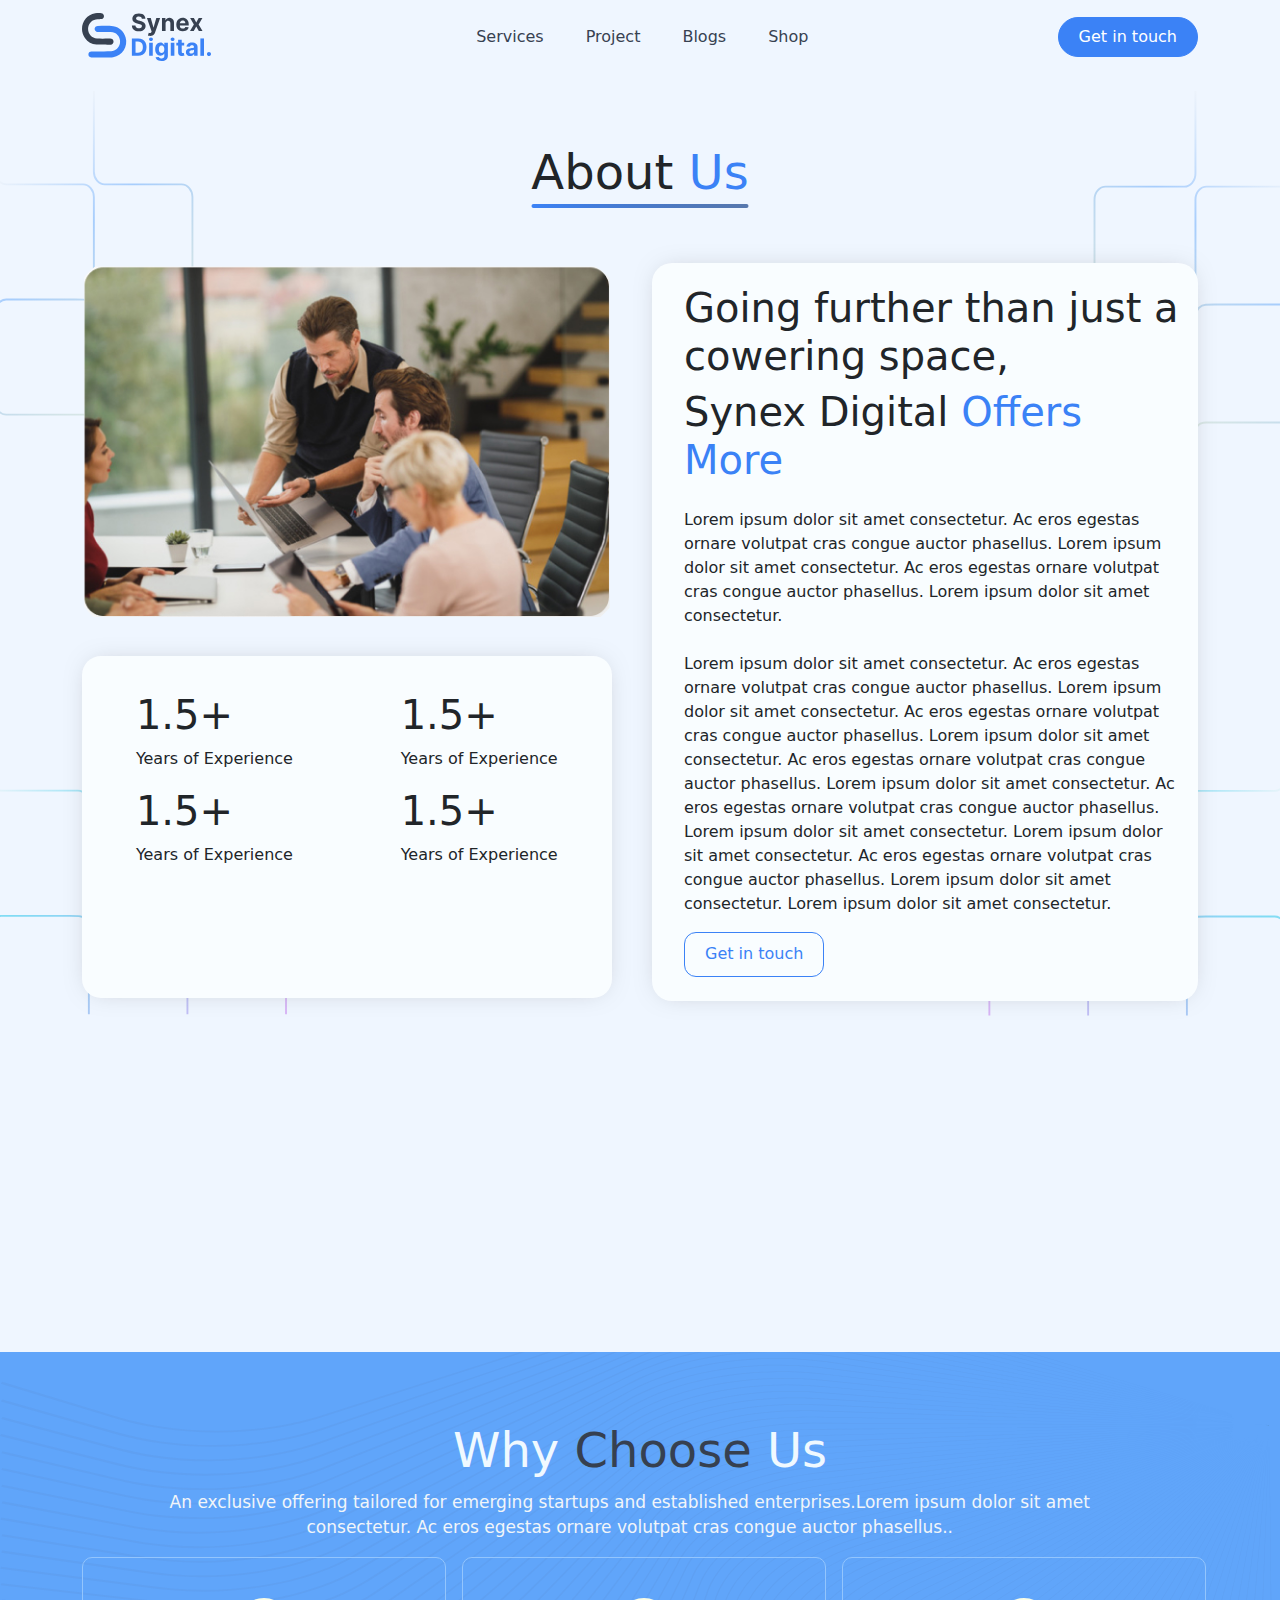
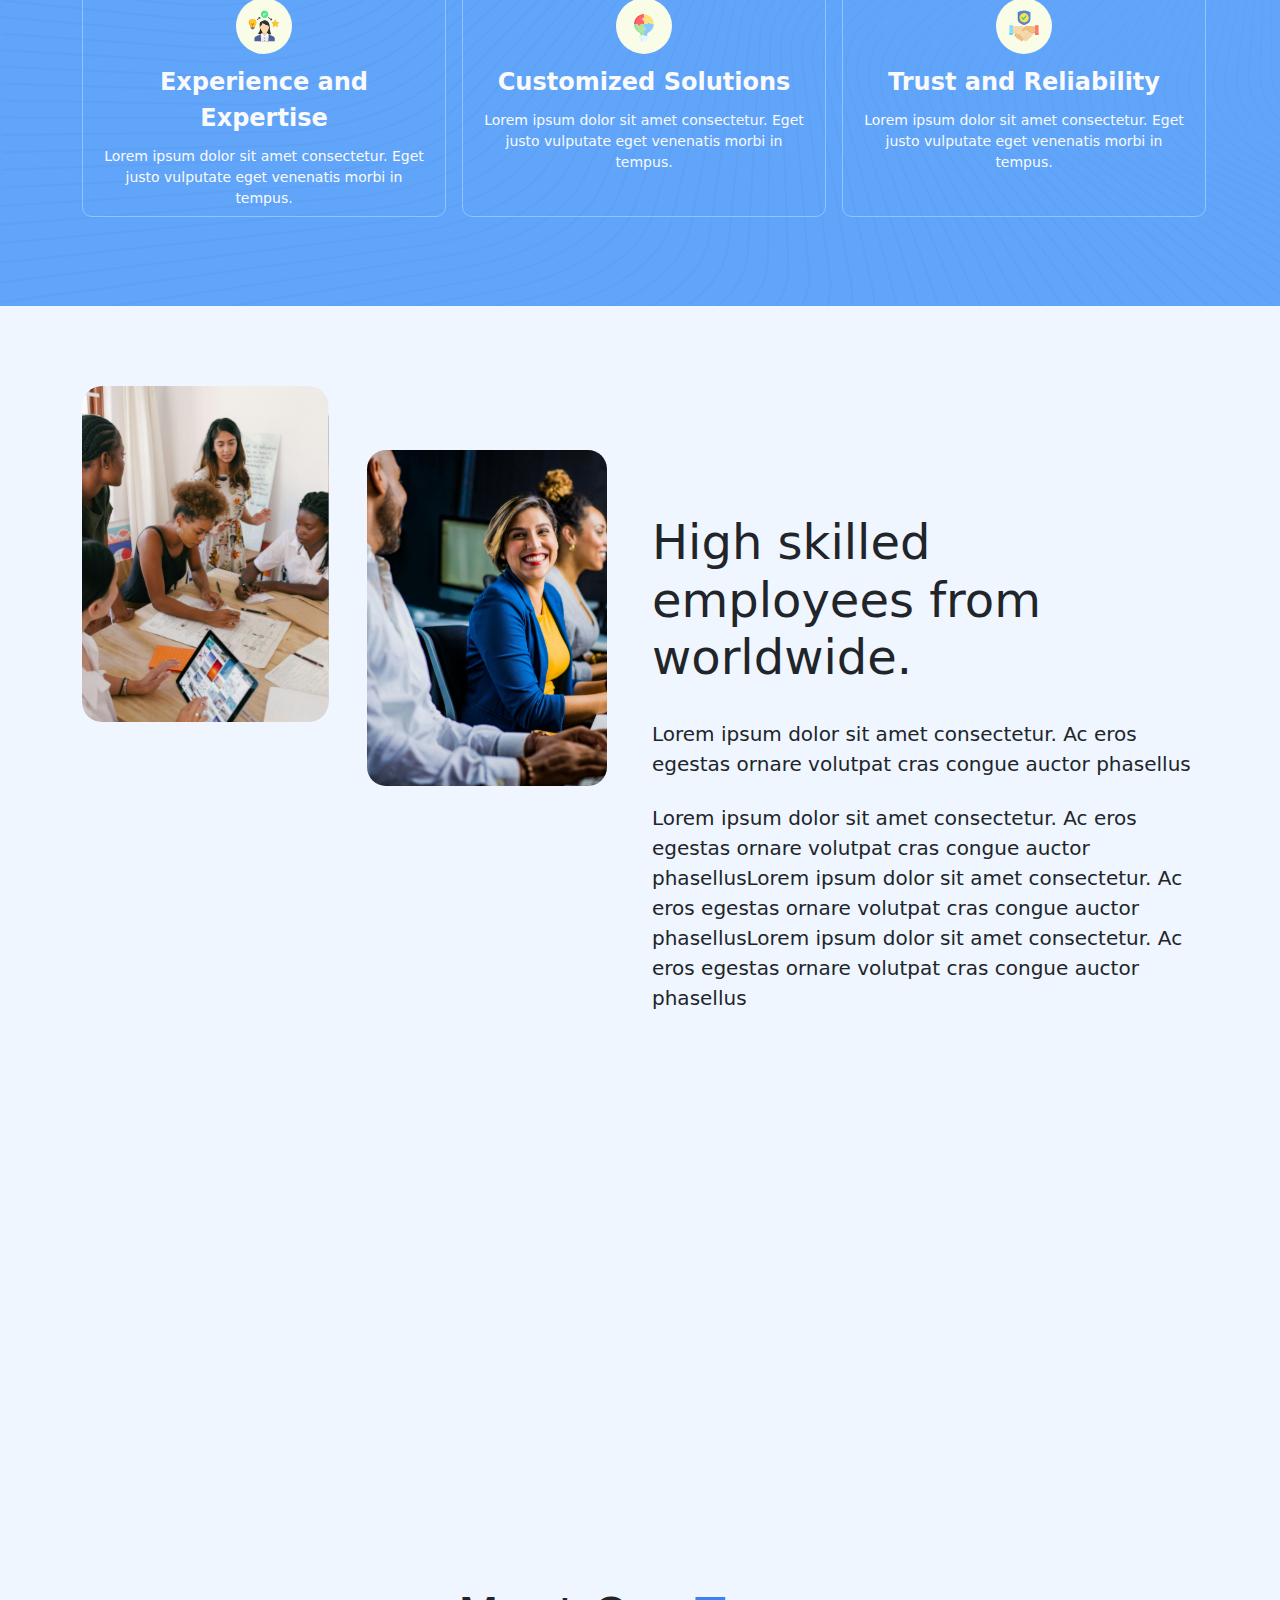
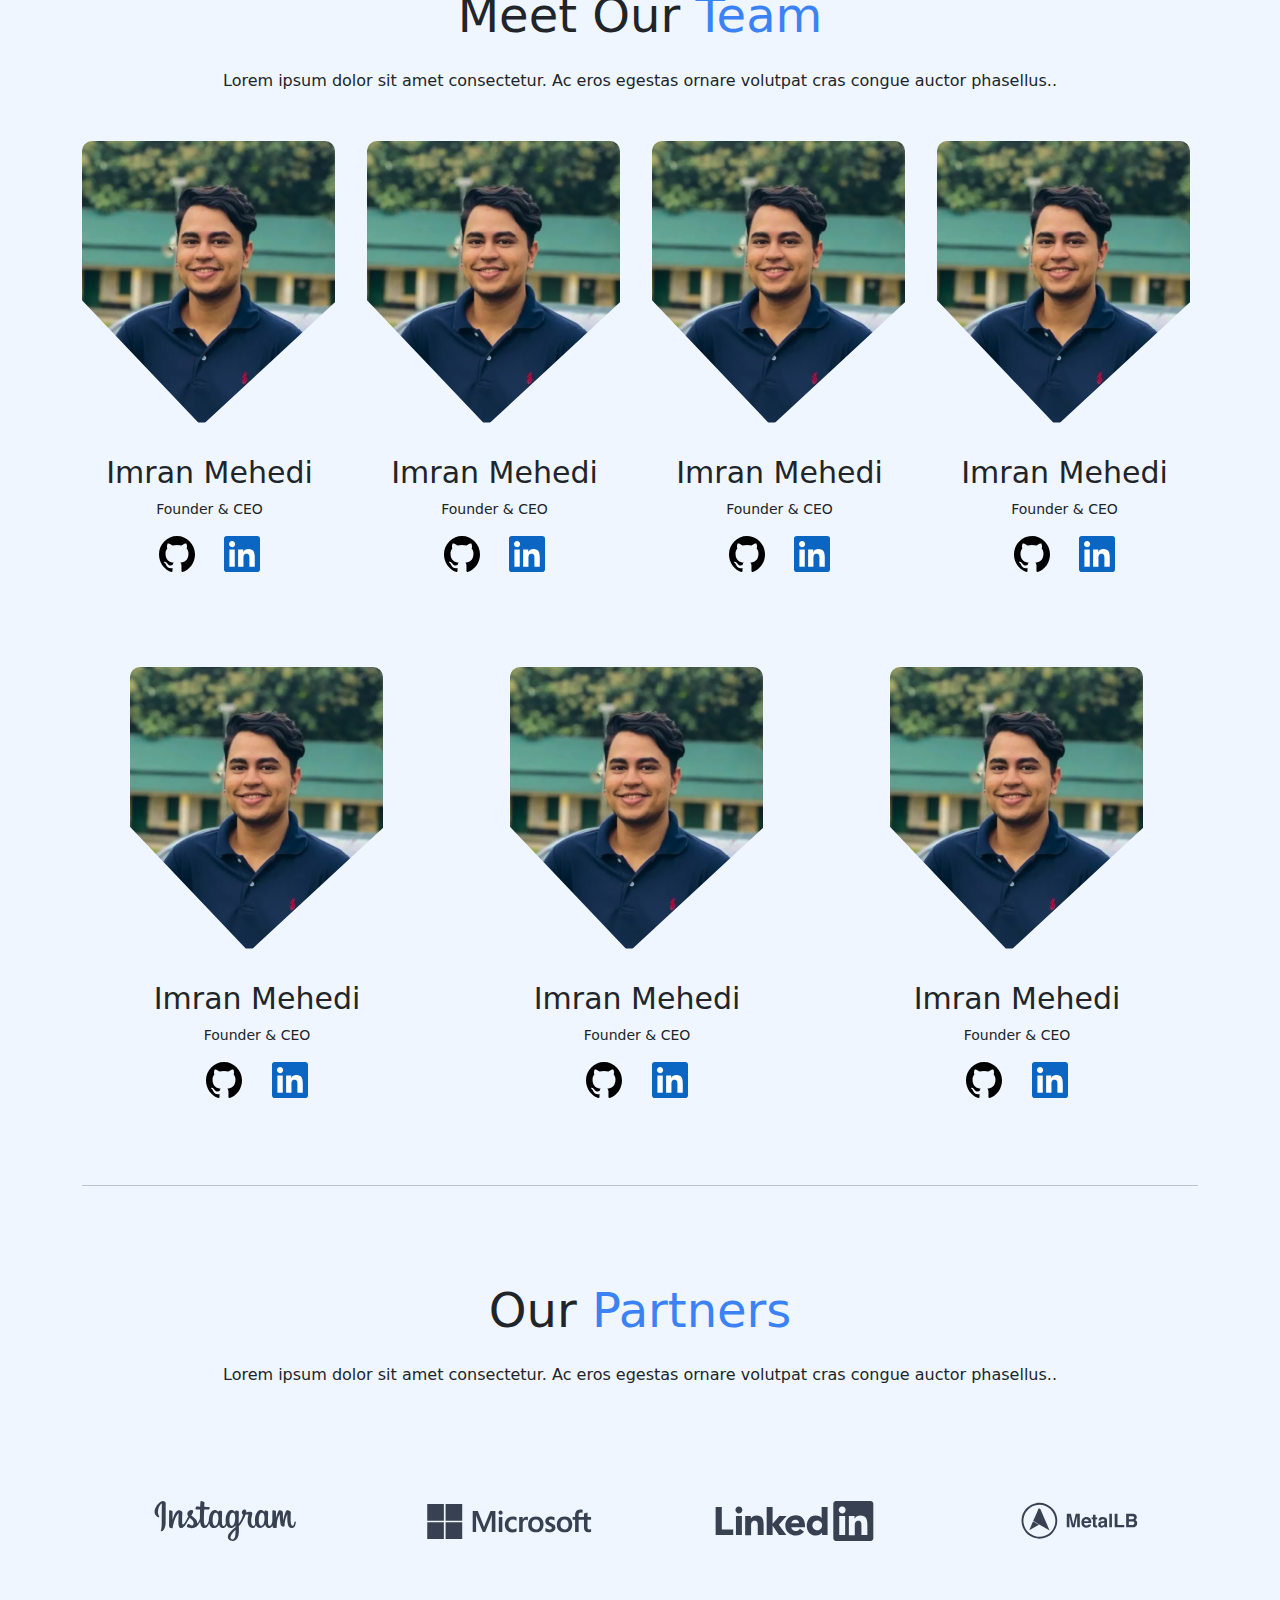
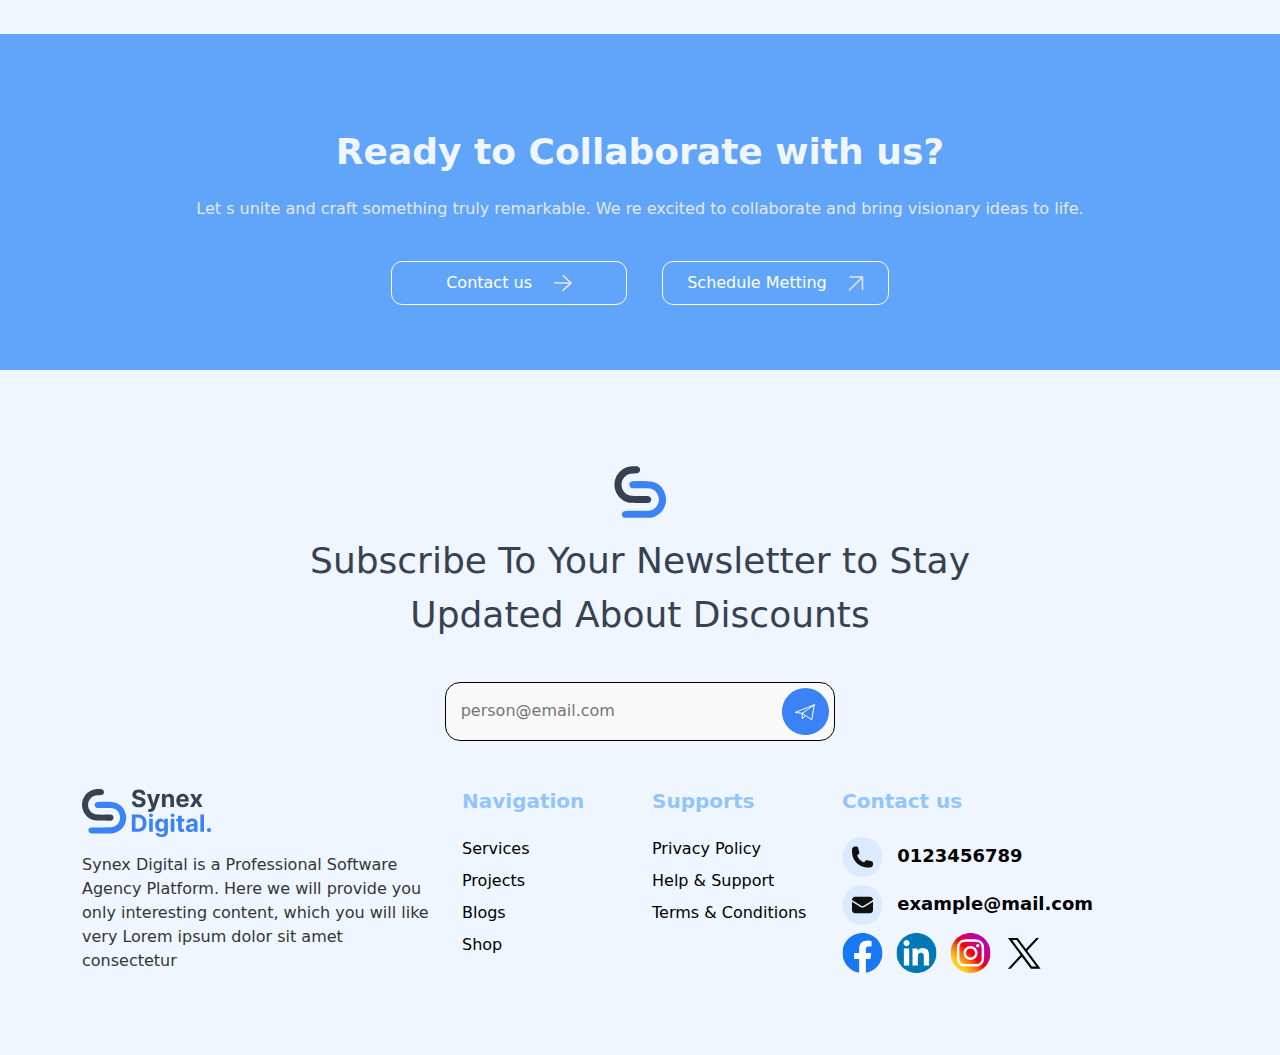
==== commit 5b0b0c0c: "about done" ====
--- a/about.html
+++ b/about.html
@@ -234,7 +234,7 @@
 
         </section>
         <!-- out team -->
-        <section class="container-fluid team">
+        <section class="container-fluid team ">
 
             <div class="container">
                 <div class="row mt-5">
@@ -328,6 +328,247 @@
               
             </div>
 
+        </section>
+        <div class="container-fluid my-4">
+           <div class="container ">
+                <div class="line"></div>
+           </div>
+        </div>
+        <!-- out partners -->
+        <section class="container-fluid partner">
+
+            <div class="container">
+                <div class="row mt-5">
+                    <div class="col-lg-12 text-center mt-5">
+                       <h5 class="font-3rem"> Our <span class="font-main"> Partners</span></h5>
+                       <p class="mt-4">Lorem ipsum dolor sit amet consectetur. Ac eros egestas ornare volutpat cras congue auctor phasellus..</p>
+                    </div>
+                </div>
+              
+
+                <div class=" mt-5">
+                    <div class="slider-container">
+                        <div class="slider">
+                            <div class="slide"><img src="./assets/images/instagram.svg" alt="Logo 1"></div>
+                            <div class="slide"><img src="./assets/images/microsoft.svg" alt="Logo 2"></div>
+                            <div class="slide"><img src="./assets/images/linkedin (2).svg" alt="Logo 1"></div>
+                            <div class="slide"><img src="./assets/images/metallb.svg" alt="Logo 1"></div>
+                  
+                            <!-- Duplicate slides for seamless animation -->
+                            <div class="slide"><img src="./assets/images/instagram.svg" alt="Logo 1"></div>
+                            <div class="slide"><img src="./assets/images/microsoft.svg" alt="Logo 1"></div>
+                            <div class="slide"><img src="./assets/images/linkedin (2).svg" alt="Logo 1"></div>
+                            <div class="slide"><img src="./assets/images/metallb.svg" alt="Logo 1"></div>
+                        </div>
+                    </div>
+                </div>
+            </div>
+
+        </section>
+        <!-- Collaborate -->
+        <section class="container-fluid  collaborate">
+            <div class="container">
+                <div class="row">
+                    <div class="col-lg-12 text-center">
+                        <h5 class="collaborate-title">Ready to Collaborate with us?</h5>
+                        <p class="mt-4 collaborate-para">Let s unite and craft something truly remarkable. We re excited to collaborate and bring visionary ideas to life.</p>
+                        <button class="collaborate-btn mt-4 btn btn-outline-light">Contact us
+                            <svg class="ms-3 collaborate-icon" width="19" height="18" viewBox="0 0 19 18" fill="none" xmlns="http://www.w3.org/2000/svg">
+                                <path d="M1.58709 8.85126L18.04 9.14901M18.04 9.14901L10.2948 1.58846M18.04 9.14901L9.99044 16.4237" 
+                                      class="icon-path"
+                                      stroke="#E5E7EB" 
+                                      stroke-width="1.5" 
+                                      stroke-linecap="round" 
+                                      stroke-linejoin="round"/>
+                              </svg>
+                        </button>
+                        <button class="collaborate-btn-2 mt-4 btn btn-outline-light">Schedule Metting
+                        
+                              <svg class="ms-3 collaborate-icon" width="16" height="15" viewBox="0 0 16 15" fill="none" xmlns="http://www.w3.org/2000/svg">
+                                <path d="M1.5 14L14.5 1M14.5 1L14.5 13.48M14.5 1L2.02 1" 
+                                class="icon-path"
+                                stroke="#E5E7EB" 
+                                stroke-width="1.5" 
+                                stroke-linecap="round" 
+                                stroke-linejoin="round"/>
+                                </svg>
+                                
+                        </button>
+                      
+                    </div>
+                </div>
+               
+            </div>
+        </section>
+        <!-- footer -->
+        <section class="container-fluid  footer">
+            <div class="container">
+                <div class="row ">
+                    <div class="col-lg-12 text-center">
+                        <svg class="footer-logo" width="53" height="52" viewBox="0 0 53 52" fill="none" xmlns="http://www.w3.org/2000/svg">
+                            <path d="M23.3877 51.8538C19.3841 51.8538 15.3805 51.8768 11.3768 51.8439C8.91485 51.8242 7.34035 49.6219 8.04049 47.2651C8.43822 45.9338 9.64128 45.0233 11.3111 44.9576C13.5233 44.8688 15.742 44.8557 17.9575 44.8425C23.46 44.8097 28.9691 44.9115 34.4683 44.7373C39.4942 44.5796 43.5898 40.8258 44.6778 35.7473C45.6968 30.9811 43.271 25.7974 38.9551 23.5195C37.3149 22.655 35.5826 22.2047 33.7221 22.208C28.8244 22.2211 23.9268 22.2014 19.0324 22.2178C17.757 22.2211 16.7314 21.7609 15.9951 20.7288C14.3089 18.3588 15.6434 15.3282 18.6905 15.2099C24.7551 14.9732 30.8788 14.5459 36.8908 15.5188C44.4017 16.735 49.1844 21.4322 51.3308 28.6374C54.414 38.9817 47.462 49.8388 36.7758 51.6335C34.5012 52.0148 32.2134 51.8078 29.9322 51.8439C27.7496 51.8834 25.567 51.8538 23.3877 51.8538Z" fill="#3B82F6"/>
+                            <path d="M30.173 37.0392C25.8769 36.7367 21.5709 37.0523 17.2747 36.8288C11.5257 36.5297 7.12103 33.7127 3.83399 29.1338C-4.03518 18.1584 2.49617 2.63042 15.8185 0.513569C18.2312 0.132273 20.6505 -0.0057831 23.073 0.296625C25.3477 0.57931 26.6625 2.85065 25.8473 4.99052C25.3674 6.25603 24.4372 7.01205 23.0928 7.24543C21.5676 7.50839 20.0259 7.34075 18.4942 7.39006C13.0837 7.56098 8.74812 11.2293 7.72914 16.5215C6.45048 23.1613 11.1838 29.3639 17.9157 29.7912C23.0172 30.1134 28.1318 29.8701 33.2366 29.9392C35.2449 29.9654 36.5762 30.8792 37.0791 32.5523C37.7201 34.6791 36.139 36.9471 33.9203 37.0293C32.6745 37.0786 31.4254 37.0392 30.173 37.0392Z" fill="#374151"/>
+                            </svg>
+                            
+                    </div>
+                    <div class="col-lg-12 text-center mt-3">
+                        <p class="footer-title ">Subscribe To Your Newsletter to Stay Updated 
+                            About Discounts</p>
+                    </div>
+                    <div class="col-lg-12 text-center mt-3">
+                        <div class="email-input-container mt-4">
+                            <input type="email" placeholder="person@email.com" class="email-input">
+                            <button class="send-button">
+                              <!-- Include your SVG arrow here -->
+                              <svg width="47" height="47" viewBox="0 0 47 47" fill="none" xmlns="http://www.w3.org/2000/svg">
+                                <rect x="0.25" y="0.868164" width="46" height="46" rx="23" fill="#3B82F6"/>
+                                <path d="M32.25 16.8682L13.25 24.3682L20.25 25.3682M32.25 16.8682L29.75 31.8682L20.25 25.3682M32.25 16.8682L20.25 25.3682M20.25 25.3682V30.8682L23.4988 27.591" stroke="white" stroke-linecap="round" stroke-linejoin="round"/>
+                                </svg>
+                                
+                            </button>
+                          </div>
+                    </div>
+                </div>
+                <div class="row mt-5">
+                    <div class="col-lg-4 ">
+                        <svg width="129" height="48" viewBox="0 0 129 48" fill="none" xmlns="http://www.w3.org/2000/svg">
+                            <path d="M19.6707 44.436C16.2397 44.436 12.8087 44.4557 9.3777 44.4275C7.26784 44.4105 5.91855 42.5184 6.51855 40.4936C6.85939 39.3499 7.89038 38.5676 9.32137 38.5112C11.2171 38.4349 13.1185 38.4236 15.0171 38.4123C19.7326 38.3841 24.4538 38.4716 29.1664 38.3219C33.4735 38.1864 36.9833 34.9613 37.9157 30.5982C38.789 26.5034 36.7101 22.0499 33.0115 20.0928C31.6059 19.3501 30.1214 18.9632 28.527 18.9661C24.3298 18.9774 20.1326 18.9604 15.9383 18.9745C14.8453 18.9774 13.9664 18.582 13.3354 17.6952C11.8904 15.6591 13.034 13.0554 15.6453 12.9537C20.8425 12.7504 26.0904 12.3832 31.2425 13.2192C37.6791 14.264 41.7777 18.2996 43.6171 24.4899C46.2594 33.3771 40.3016 42.7048 31.1439 44.2468C29.1946 44.5743 27.234 44.3964 25.2791 44.4275C23.4087 44.4614 21.5383 44.436 19.6707 44.436Z" fill="#3B82F6"/>
+                            <path d="M25.4856 31.7081C21.8039 31.4483 18.1137 31.7194 14.432 31.5273C9.50528 31.2703 5.73063 28.8502 2.91373 24.9163C-3.82993 15.4869 1.76725 2.14615 13.1842 0.327474C15.2518 -0.000113152 17.325 -0.118722 19.4011 0.141088C21.3504 0.383955 22.4771 2.33536 21.7785 4.1738C21.3673 5.26105 20.5701 5.91058 19.418 6.11108C18.1109 6.33701 16.7898 6.19298 15.4771 6.23534C10.8405 6.38219 7.125 9.5338 6.25176 14.0805C5.15599 19.785 9.21232 25.114 14.9813 25.4811C19.3532 25.7578 23.7363 25.5489 28.1109 25.6082C29.832 25.6308 30.9729 26.4158 31.4039 27.8533C31.9532 29.6804 30.5982 31.629 28.6968 31.6996C27.6292 31.742 26.5588 31.7081 25.4856 31.7081Z" fill="#374151"/>
+                            <path d="M59.8497 5.6451C59.7821 4.96168 59.492 4.42794 58.9765 4.04952C58.461 3.6711 57.7652 3.48189 56.8835 3.48189C56.2835 3.48189 55.7793 3.56661 55.3681 3.73041C54.9568 3.89702 54.6413 4.1286 54.4244 4.42229C54.2075 4.71599 54.0976 5.05205 54.0976 5.42482C54.0864 5.73547 54.1512 6.0094 54.2976 6.24097C54.4413 6.47254 54.6413 6.67304 54.8948 6.83966C55.1483 7.00628 55.4413 7.1503 55.7765 7.27174C56.1089 7.39317 56.4638 7.49766 56.8441 7.58238L58.4047 7.95515C59.1624 8.12742 59.8554 8.35334 60.4892 8.63574C61.123 8.92097 61.6695 9.26833 62.1343 9.68063C62.5962 10.0958 62.9568 10.5815 63.2159 11.1435C63.4723 11.7055 63.6047 12.3465 63.6103 13.0695C63.6047 14.1341 63.3343 15.0576 62.8019 15.837C62.2695 16.6164 61.5004 17.218 60.4976 17.6444C59.4948 18.0736 58.2864 18.2854 56.8751 18.2854C55.4751 18.2854 54.2554 18.068 53.2188 17.6387C52.1821 17.2095 51.3737 16.5713 50.7962 15.7241C50.2159 14.8768 49.9117 13.8291 49.8835 12.5753H53.4357C53.4751 13.1598 53.6441 13.6427 53.9399 14.0325C54.2357 14.4194 54.6357 14.7131 55.1342 14.9079C55.6357 15.1028 56.199 15.2016 56.8328 15.2016C57.4554 15.2016 57.9962 15.1112 58.4554 14.9277C58.9145 14.7469 59.2723 14.4928 59.5286 14.1737C59.7821 13.8517 59.9089 13.479 59.9089 13.061C59.9089 12.6685 59.7934 12.3437 59.5652 12.0754C59.3371 11.8099 59.0019 11.584 58.5652 11.3948C58.1286 11.2084 57.5906 11.0362 56.9596 10.8837L55.0695 10.4064C53.6075 10.0506 52.4497 9.49425 51.6019 8.73458C50.754 7.97492 50.3342 6.95262 50.3399 5.66769C50.3342 4.6115 50.6159 3.6937 51.1821 2.90579C51.7512 2.12071 52.5314 1.50507 53.5258 1.0617C54.5202 0.621153 55.6497 0.400879 56.9145 0.400879C58.2019 0.400879 59.3286 0.623977 60.292 1.0617C61.2554 1.50225 62.0047 2.11789 62.5427 2.90579C63.0807 3.6937 63.3568 4.60586 63.3737 5.64227H59.8497V5.6451Z" fill="#374151"/>
+                            <path d="M68.2212 22.9341C67.7649 22.9341 67.3367 22.9002 66.9367 22.8296C66.5395 22.7562 66.2099 22.6687 65.948 22.5613L66.762 19.8616C67.1846 19.9915 67.5677 20.0621 67.9085 20.0734C68.2494 20.0847 68.548 20.0056 68.7987 19.8362C69.0494 19.6639 69.255 19.3758 69.4127 18.9692L69.624 18.4157L64.9592 4.99023H68.7564L71.4522 14.575H71.5874L74.3057 4.99023H78.1282L73.0691 19.4493C72.8268 20.1524 72.4973 20.7653 72.0804 21.2877C71.6663 21.8101 71.1423 22.2168 70.5085 22.502C69.8775 22.7901 69.1142 22.9341 68.2212 22.9341Z" fill="#374151"/>
+                            <path d="M83.585 10.4967V18.0397H79.9766V4.98986H83.416V7.29427H83.5681C83.8554 6.5346 84.3399 5.93309 85.016 5.48971C85.6949 5.04352 86.5174 4.82324 87.4836 4.82324C88.3878 4.82324 89.1737 5.02092 89.847 5.41911C90.5202 5.81448 91.0414 6.37928 91.4132 7.11353C91.785 7.84778 91.9737 8.7204 91.9737 9.73423V18.0425H88.3653V10.3781C88.3709 9.57891 88.1681 8.9548 87.754 8.50578C87.3428 8.05675 86.7737 7.83083 86.0498 7.83083C85.5653 7.83083 85.1371 7.93532 84.7653 8.1443C84.3963 8.35328 84.1061 8.65827 83.9005 9.05646C83.6977 9.45747 83.5906 9.93473 83.585 10.4967Z" fill="#374151"/>
+                            <path d="M100.747 18.2939C99.4087 18.2939 98.2566 18.0199 97.2932 17.4749C96.3298 16.927 95.589 16.1532 95.0679 15.1479C94.5496 14.1425 94.2904 12.9508 94.2904 11.5755C94.2904 10.2341 94.5496 9.05646 95.0679 8.04263C95.589 7.02881 96.3214 6.23808 97.2679 5.67327C98.2144 5.10565 99.3242 4.82324 100.603 4.82324C101.462 4.82324 102.262 4.96162 103.006 5.23555C103.75 5.50948 104.397 5.92179 104.955 6.47247C105.513 7.02034 105.944 7.7094 106.257 8.53966C106.566 9.36993 106.721 10.3414 106.721 11.4512V12.4453H95.7327V10.203H103.324C103.324 9.68339 103.212 9.22308 102.986 8.81924C102.761 8.41823 102.448 8.10194 102.048 7.87319C101.651 7.64445 101.189 7.52866 100.662 7.52866C100.116 7.52866 99.6312 7.65574 99.2087 7.90708C98.7862 8.15842 98.4594 8.4973 98.22 8.91808C97.9834 9.34169 97.8594 9.81048 97.8566 10.3244V12.4594C97.8566 13.1033 97.9749 13.6624 98.2172 14.1312C98.4566 14.6028 98.7974 14.9643 99.2369 15.2185C99.6763 15.4727 100.2 15.5997 100.806 15.5997C101.206 15.5997 101.575 15.5433 101.907 15.4303C102.243 15.3173 102.527 15.1479 102.764 14.9191C103 14.6932 103.181 14.4136 103.304 14.0889L106.643 14.3092C106.474 15.114 106.127 15.8144 105.606 16.4131C105.085 17.0117 104.412 17.4749 103.589 17.8081C102.766 18.1301 101.817 18.2939 100.747 18.2939Z" fill="#374151"/>
+                            <path d="M111.87 4.99023L114.259 9.55386L116.707 4.99023H120.411L116.639 11.5166L120.512 18.0401H116.828L114.262 13.5301L111.735 18.0401H108.005L111.87 11.5166L108.143 4.99023H111.87Z" fill="#374151"/>
+                            <path d="M56.0272 42.8349H49.8751V25.436H56.0779C57.8244 25.436 59.3258 25.7834 60.585 26.4781C61.8441 27.17 62.8131 28.1669 63.4948 29.4631C64.1765 30.7593 64.5146 32.3125 64.5146 34.1171C64.5146 35.9301 64.1737 37.4862 63.4948 38.788C62.8131 40.0899 61.8385 41.0896 60.5709 41.7872C59.3061 42.4875 57.7906 42.8349 56.0272 42.8349ZM53.5455 39.6833H55.8751C56.9596 39.6833 57.8723 39.4884 58.616 39.1015C59.3596 38.7146 59.9174 38.1103 60.2948 37.2941C60.6695 36.4752 60.8582 35.4161 60.8582 34.1199C60.8582 32.835 60.6695 31.7845 60.2948 30.9683C59.9202 30.1522 59.3596 29.5535 58.6216 29.1666C57.8808 28.7825 56.9681 28.5877 55.8836 28.5877H53.5455V39.6833Z" fill="#3B82F6"/>
+                            <path d="M68.9773 28.1048C68.4392 28.1048 67.9829 27.9269 67.5998 27.5654C67.2195 27.2067 67.028 26.7746 67.028 26.272C67.028 25.7749 67.2195 25.3457 67.5998 24.9842C67.9801 24.6227 68.4392 24.4448 68.9773 24.4448C69.5153 24.4448 69.9744 24.6227 70.3547 24.9842C70.735 25.3457 70.9266 25.7721 70.9266 26.272C70.9266 26.7775 70.735 27.2095 70.3547 27.5654C69.9716 27.924 69.5125 28.1048 68.9773 28.1048ZM67.1632 42.8349V29.7851H70.7716V42.8349H67.1632Z" fill="#3B82F6"/>
+                            <path d="M79.5174 48.0003C78.3484 48.0003 77.3455 47.8393 76.5146 47.5202C75.6808 47.1982 75.0188 46.7661 74.5286 46.2155C74.0357 45.6676 73.7174 45.0463 73.5709 44.3629L76.9089 43.9139C77.0103 44.1737 77.1709 44.4194 77.3906 44.6453C77.6103 44.8741 77.9033 45.0548 78.2695 45.1932C78.6329 45.3315 79.0779 45.4021 79.6047 45.4021C80.3906 45.4021 81.0385 45.2101 81.5484 44.8289C82.061 44.4476 82.3146 43.8094 82.3146 42.9142V40.5279H82.1625C82.0047 40.8893 81.7653 41.2339 81.4498 41.5558C81.1343 41.8778 80.7258 42.1404 80.2301 42.3465C79.7343 42.5527 79.1399 42.6515 78.4498 42.6515C77.4723 42.6515 76.585 42.4228 75.785 41.9681C74.985 41.5135 74.3512 40.8131 73.8779 39.8699C73.4047 38.9266 73.1709 37.7321 73.1709 36.289C73.1709 34.8092 73.4103 33.5751 73.892 32.5839C74.3709 31.5926 75.0103 30.8499 75.8103 30.3585C76.6103 29.8672 77.4864 29.6187 78.4413 29.6187C79.1709 29.6187 79.7793 29.7401 80.2723 29.9886C80.7624 30.2371 81.1596 30.5421 81.4639 30.9064C81.7653 31.2735 81.9991 31.6294 82.1625 31.9824H82.2977V29.7909H85.8836V42.9678C85.8836 44.0805 85.6131 45.0068 85.0695 45.7552C84.5286 46.5035 83.7765 47.0627 82.8188 47.4411C81.861 47.811 80.7596 48.0003 79.5174 48.0003ZM79.5934 39.932C80.1765 39.932 80.6695 39.7852 81.0723 39.4943C81.4751 39.2034 81.7878 38.7826 82.0047 38.2376C82.2216 37.6925 82.3315 37.0374 82.3315 36.2721C82.3315 35.5068 82.2244 34.8431 82.0103 34.2811C81.7963 33.7163 81.4864 33.2786 81.0779 32.9679C80.6723 32.6573 80.1765 32.502 79.5934 32.502C79.0019 32.502 78.5005 32.663 78.0948 32.9821C77.6892 33.3012 77.3794 33.7446 77.1709 34.3122C76.9625 34.8798 76.8582 35.5322 76.8582 36.2749C76.8582 37.0289 76.9653 37.6784 77.1765 38.2235C77.3878 38.7713 77.6948 39.1921 78.1005 39.4915C78.5005 39.7795 79.0019 39.932 79.5934 39.932Z" fill="#3B82F6"/>
+                            <path d="M90.5774 28.1048C90.0393 28.1048 89.583 27.9269 89.1999 27.5654C88.8196 27.2067 88.6281 26.7746 88.6281 26.272C88.6281 25.7749 88.8196 25.3457 89.1999 24.9842C89.5802 24.6227 90.0393 24.4448 90.5774 24.4448C91.1154 24.4448 91.5745 24.6227 91.9548 24.9842C92.3351 25.3457 92.5266 25.7721 92.5266 26.272C92.5266 26.7775 92.3351 27.2095 91.9548 27.5654C91.5717 27.924 91.1126 28.1048 90.5774 28.1048ZM88.7633 42.8349V29.7851H92.3717V42.8349H88.7633Z" fill="#3B82F6"/>
+                            <path d="M102.176 29.785V32.5045H94.337V29.785H102.176ZM96.1173 26.6616H99.7286V38.8247C99.7286 39.1608 99.7793 39.4178 99.8807 39.6041C99.9821 39.7877 100.126 39.9148 100.309 39.9882C100.492 40.0616 100.706 40.0983 100.948 40.0983C101.117 40.0983 101.286 40.0814 101.458 40.0503C101.627 40.0193 101.757 39.9967 101.847 39.9769L102.416 42.6682C102.236 42.7247 101.982 42.7896 101.653 42.8687C101.326 42.945 100.926 42.9902 100.458 43.0099C99.5877 43.0438 98.8272 42.9252 98.1737 42.6626C97.5201 42.3971 97.0131 41.982 96.6525 41.4228C96.2891 40.8608 96.1117 40.1548 96.1173 39.2991V26.6616Z" fill="#3B82F6"/>
+                            <path d="M108.232 43.0836C107.401 43.0836 106.663 42.9368 106.013 42.6459C105.362 42.355 104.849 41.9201 104.475 41.3468C104.1 40.7736 103.911 40.0534 103.911 39.1949C103.911 38.472 104.044 37.862 104.308 37.3678C104.573 36.8764 104.937 36.4782 105.393 36.1789C105.849 35.8795 106.37 35.6508 106.956 35.4983C107.539 35.3458 108.156 35.2385 108.799 35.1763C109.556 35.0973 110.165 35.0238 110.63 34.9504C111.092 34.8798 111.43 34.7725 111.638 34.6341C111.846 34.4929 111.951 34.2811 111.951 34.0044V33.9535C111.951 33.4141 111.782 32.999 111.446 32.7025C111.111 32.4088 110.635 32.2619 110.018 32.2619C109.368 32.2619 108.852 32.406 108.469 32.6912C108.086 32.9764 107.83 33.3351 107.706 33.7672L104.368 33.4932C104.537 32.6997 104.869 32.0134 105.368 31.4345C105.863 30.8556 106.508 30.4066 107.297 30.0903C108.086 29.7768 108.999 29.6187 110.038 29.6187C110.762 29.6187 111.455 29.7034 112.12 29.8728C112.782 30.0423 113.373 30.3077 113.892 30.6635C114.407 31.0194 114.815 31.4769 115.117 32.036C115.415 32.5924 115.565 33.2616 115.565 34.0354V42.8379H112.142V41.0305H112.041C111.832 41.4372 111.551 41.7959 111.201 42.1065C110.852 42.4143 110.43 42.6544 109.939 42.8266C109.446 42.9961 108.877 43.0836 108.232 43.0836ZM109.269 40.5844C109.801 40.5844 110.269 40.477 110.675 40.2652C111.08 40.0534 111.399 39.7654 111.632 39.4039C111.863 39.0424 111.979 38.6301 111.979 38.1726V36.7889C111.866 36.8623 111.711 36.9301 111.517 36.9894C111.323 37.0487 111.103 37.1023 110.861 37.1503C110.615 37.1983 110.373 37.2407 110.131 37.2774C109.889 37.3141 109.669 37.348 109.469 37.3734C109.046 37.4356 108.675 37.5344 108.359 37.67C108.044 37.8055 107.796 37.9891 107.621 38.2178C107.446 38.4466 107.359 38.7318 107.359 39.0735C107.359 39.5649 107.539 39.9405 107.897 40.1975C108.258 40.4573 108.714 40.5844 109.269 40.5844Z" fill="#3B82F6"/>
+                            <path d="M121.978 25.436V42.8349H118.369V25.436H121.978Z" fill="#3B82F6"/>
+                            <path d="M126.968 43.0552C126.407 43.0552 125.931 42.8575 125.531 42.4565C125.134 42.0583 124.934 41.5754 124.934 41.0163C124.934 40.4627 125.134 39.9855 125.531 39.5901C125.931 39.1948 126.41 38.9971 126.968 38.9971C127.508 38.9971 127.985 39.1948 128.39 39.5901C128.796 39.9883 128.999 40.4627 128.999 41.0163C128.999 41.389 128.906 41.7307 128.714 42.0414C128.525 42.352 128.278 42.5949 127.973 42.7813C127.672 42.9648 127.337 43.0552 126.968 43.0552Z" fill="#3B82F6"/>
+                            </svg>
+                        <p class="mt-3 footer-para">Synex Digital is a Professional Software Agency 
+                            Platform. Here we will provide you only interesting 
+                            content, which you will like very Lorem ipsum dolor 
+                            sit amet consectetur</p>
+                    </div>
+                    <div class="col-lg-2">
+                        <h5 class="footer-ul-title">Navigation</h5>
+                        <ul class="footer-ul">
+                            <li class="footer-ul-item">Services</li>
+                            <li class="footer-ul-item">Projects</li>
+                            <li class="footer-ul-item">Blogs</li>
+                            <li class="footer-ul-item">Shop</li>
+                        </ul>
+                    </div>
+                    <div class="col-lg-2">
+                        <h5 class="footer-ul-title">Supports</h5>
+                        <ul class="footer-ul"> 
+                            <li class="footer-ul-item" >Privacy Policy</li>
+                            <li class="footer-ul-item" >Help & Support</li>
+                            <li class="footer-ul-item" >Terms & Conditions</li>
+                            
+                        </ul>
+                    </div>
+                    <div class="col-lg-4">
+                        <h5 class="footer-ul-title">Contact us</h5>
+                        <ul class="footer-ul">
+                            <li class="footer-ul-item footer-phone">
+                                <svg class="me-2" width="41" height="40" viewBox="0 0 41 40" fill="none" xmlns="http://www.w3.org/2000/svg">
+                                    <circle cx="20.5" cy="20" r="20" fill="#DBEAFE"/>
+                                    <path fill-rule="evenodd" clip-rule="evenodd" d="M10 12.5C10 11.7044 10.3161 10.9413 10.8787 10.3787C11.4413 9.81607 12.2044 9.5 13 9.5H14.372C15.232 9.5 15.982 10.086 16.191 10.92L17.296 15.343C17.3855 15.701 17.3675 16.0775 17.244 16.4252C17.1206 16.773 16.8972 17.0766 16.602 17.298L15.309 18.268C15.174 18.369 15.145 18.517 15.183 18.62C15.7474 20.1549 16.6386 21.5487 17.7949 22.7051C18.9513 23.8614 20.3451 24.7526 21.88 25.317C21.983 25.355 22.13 25.326 22.232 25.191L23.202 23.898C23.4234 23.6028 23.727 23.3794 24.0748 23.256C24.4225 23.1325 24.799 23.1145 25.157 23.204L29.58 24.309C30.414 24.518 31 25.268 31 26.129V27.5C31 28.2956 30.6839 29.0587 30.1213 29.6213C29.5587 30.1839 28.7956 30.5 28 30.5H25.75C17.052 30.5 10 23.448 10 14.75V12.5Z" fill="#111111"/>
+                                    </svg>
+                                    0123456789
+                            </li>
+                            <li class="footer-ul-item footer-mail">
+                                <svg class="me-2" width="41" height="40" viewBox="0 0 41 40" fill="none" xmlns="http://www.w3.org/2000/svg">
+                                    <circle cx="20.5" cy="20" r="20" fill="#DBEAFE"/>
+                                    <path d="M10 16.6699V25.2499C10 26.0456 10.3161 26.8086 10.8787 27.3712C11.4413 27.9339 12.2044 28.2499 13 28.2499H28C28.7956 28.2499 29.5587 27.9339 30.1213 27.3712C30.6839 26.8086 31 26.0456 31 25.2499V16.6699L22.072 22.1629C21.5992 22.4538 21.0551 22.6078 20.5 22.6078C19.9449 22.6078 19.4008 22.4538 18.928 22.1629L10 16.6699Z" fill="#111111"/>
+                                    <path d="M31 14.908V14.75C31 13.9544 30.6839 13.1913 30.1213 12.6287C29.5587 12.0661 28.7956 11.75 28 11.75H13C12.2044 11.75 11.4413 12.0661 10.8787 12.6287C10.3161 13.1913 10 13.9544 10 14.75V14.908L19.714 20.886C19.9504 21.0314 20.2225 21.1084 20.5 21.1084C20.7775 21.1084 21.0496 21.0314 21.286 20.886L31 14.908Z" fill="#111111"/>
+                                    </svg>
+    
+                                example@mail.com
+                            </li>
+                            <li class="footer-ul-item">
+                            
+                                <a  class="text-decoration-none	 me-2"href="#" >
+                                    <svg width="41" height="40" viewBox="0 0 41 40" fill="none" xmlns="http://www.w3.org/2000/svg">
+                                        <g clip-path="url(#clip0_550_211)">
+                                        <path d="M40.5 20C40.5 8.9543 31.5457 0 20.5 0C9.4543 0 0.5 8.9543 0.5 20C0.5 29.9826 7.81375 38.2566 17.375 39.757V25.7813H12.2969V20H17.375V15.5938C17.375 10.5813 20.3609 7.8125 24.9293 7.8125C27.1175 7.8125 29.4062 8.20313 29.4062 8.20313V13.125H26.8843C24.3998 13.125 23.625 14.6666 23.625 16.2483V20H29.1719L28.2852 25.7813H23.625V39.757C33.1863 38.2566 40.5 29.9826 40.5 20Z" fill="#1877F2"/>
+                                        <path d="M28.2852 25.7812L29.1719 20H23.625V16.2483C23.625 14.6666 24.3998 13.125 26.8843 13.125H29.4062V8.20312C29.4062 8.20312 27.1174 7.8125 24.9293 7.8125C20.3609 7.8125 17.375 10.5813 17.375 15.5938V20H12.2969V25.7812H17.375V39.757C18.3932 39.9168 19.4369 40 20.5 40C21.5631 40 22.6067 39.9168 23.625 39.757V25.7812H28.2852Z" fill="white"/>
+                                        </g>
+                                        <defs>
+                                        <clipPath id="clip0_550_211">
+                                        <rect width="40" height="40" fill="white" transform="translate(0.5)"/>
+                                        </clipPath>
+                                        </defs>
+                                        </svg>
+                                </a>
+                                <a class=" text-decoration-none	 me-2" href="">
+                                    <svg width="41" height="40" viewBox="0 0 41 40" fill="none" xmlns="http://www.w3.org/2000/svg">
+                                        <g clip-path="url(#clip0_550_215)">
+                                        <path d="M20.5 40C9.456 40 0.5 31.044 0.5 20C0.5 8.956 9.456 0 20.5 0C31.544 0 40.5 8.956 40.5 20C40.5 31.044 31.544 40 20.5 40Z" fill="#0078B5"/>
+                                        <path d="M7.86834 15.4923H13.1843V32.6003H7.86834V15.4923ZM10.5283 6.98828C12.2283 6.98828 13.6083 8.36828 13.6083 10.0723C13.6083 11.7763 12.2283 13.1563 10.5283 13.1563C8.82434 13.1563 7.44434 11.7763 7.44434 10.0723C7.44034 8.37228 8.82034 6.98828 10.5283 6.98828Z" fill="white"/>
+                                        <path d="M16.5203 15.4925H21.6203V17.8285H21.6923C22.4003 16.4845 24.1323 15.0645 26.7243 15.0645C32.1083 15.0645 33.1043 18.6085 33.1043 23.2125V32.6005H27.7883V24.2845C27.7883 22.2965 27.7523 19.7485 25.0243 19.7485C22.2563 19.7485 21.8323 21.9085 21.8323 24.1405V32.6045H16.5203V15.4925Z" fill="white"/>
+                                        </g>
+                                        <defs>
+                                        <clipPath id="clip0_550_215">
+                                        <rect width="40" height="40" fill="white" transform="translate(0.5)"/>
+                                        </clipPath>
+                                        </defs>
+                                        </svg>
+    
+                                </a>
+                                <a class=" text-decoration-none	 me-2" href="">
+                                    <svg width="41" height="40" viewBox="0 0 41 40" fill="none" xmlns="http://www.w3.org/2000/svg">
+                                        <g clip-path="url(#clip0_550_222)">
+                                        <path d="M20.5 40C9.456 40 0.5 31.044 0.5 20C0.5 8.956 9.456 0 20.5 0C31.544 0 40.5 8.956 40.5 20C40.5 31.044 31.544 40 20.5 40Z" fill="url(#paint0_linear_550_222)"/>
+                                        <path d="M20.4997 8.80766C24.1437 8.80766 24.5758 8.81966 26.0158 8.88766C27.3477 8.94766 28.0717 9.17166 28.5517 9.35966C29.1877 9.60766 29.6438 9.90366 30.1198 10.3797C30.5958 10.8557 30.8918 11.3117 31.1397 11.9477C31.3278 12.4277 31.5477 13.1517 31.6117 14.4837C31.6757 15.9237 31.6917 16.3557 31.6917 19.9997C31.6917 23.6437 31.6797 24.0757 31.6117 25.5157C31.5517 26.8477 31.3278 27.5717 31.1397 28.0517C30.8918 28.6877 30.5958 29.1437 30.1198 29.6197C29.6438 30.0957 29.1877 30.3917 28.5517 30.6397C28.0717 30.8277 27.3477 31.0477 26.0158 31.1117C24.5758 31.1757 24.1437 31.1917 20.4997 31.1917C16.8557 31.1917 16.4237 31.1797 14.9837 31.1117C13.6518 31.0517 12.9278 30.8277 12.4478 30.6397C11.8117 30.3917 11.3557 30.0957 10.8797 29.6197C10.4037 29.1437 10.1077 28.6877 9.85975 28.0517C9.67175 27.5717 9.45175 26.8477 9.38775 25.5157C9.32375 24.0757 9.30775 23.6437 9.30775 19.9997C9.30775 16.3557 9.31975 15.9237 9.38775 14.4837C9.44775 13.1517 9.67175 12.4277 9.85975 11.9477C10.1077 11.3117 10.4037 10.8557 10.8797 10.3797C11.3557 9.90366 11.8117 9.60766 12.4478 9.35966C12.9278 9.17166 13.6518 8.95166 14.9837 8.88766C16.4237 8.81966 16.8557 8.80766 20.4997 8.80766ZM20.4997 6.34766C16.7917 6.34766 16.3277 6.36366 14.8717 6.43166C13.4197 6.49966 12.4277 6.72766 11.5557 7.06766C10.6597 7.41166 9.89575 7.87966 9.13975 8.63966C8.37975 9.39966 7.91575 10.1597 7.56375 11.0597C7.22775 11.9277 6.99575 12.9197 6.92775 14.3757C6.85975 15.8317 6.84375 16.2957 6.84375 20.0037C6.84375 23.7117 6.85975 24.1757 6.92775 25.6317C6.99575 27.0837 7.22375 28.0757 7.56375 28.9477C7.91175 29.8397 8.37975 30.6037 9.13975 31.3597C9.89975 32.1197 10.6597 32.5837 11.5597 32.9357C12.4277 33.2717 13.4197 33.5037 14.8757 33.5717C16.3317 33.6397 16.7957 33.6557 20.5037 33.6557C24.2118 33.6557 24.6757 33.6397 26.1317 33.5717C27.5837 33.5037 28.5757 33.2757 29.4477 32.9357C30.3397 32.5877 31.1038 32.1197 31.8598 31.3597C32.6198 30.5997 33.0838 29.8397 33.4358 28.9397C33.7718 28.0717 34.0037 27.0797 34.0717 25.6237C34.1397 24.1677 34.1558 23.7037 34.1558 19.9957C34.1558 16.2877 34.1397 15.8237 34.0717 14.3677C34.0037 12.9157 33.7758 11.9237 33.4358 11.0517C33.0878 10.1597 32.6198 9.39566 31.8598 8.63966C31.0998 7.87966 30.3398 7.41566 29.4398 7.06366C28.5718 6.72766 27.5797 6.49566 26.1237 6.42766C24.6717 6.36366 24.2077 6.34766 20.4997 6.34766Z" fill="white"/>
+                                        <path d="M20.4993 12.9873C16.6273 12.9873 13.4873 16.1273 13.4873 19.9993C13.4873 23.8713 16.6273 27.0113 20.4993 27.0113C24.3713 27.0113 27.5113 23.8713 27.5113 19.9993C27.5113 16.1273 24.3713 12.9873 20.4993 12.9873ZM20.4993 24.5513C17.9873 24.5513 15.9473 22.5153 15.9473 19.9993C15.9473 17.4833 17.9873 15.4473 20.4993 15.4473C23.0113 15.4473 25.0513 17.4833 25.0513 19.9993C25.0513 22.5153 23.0113 24.5513 20.4993 24.5513Z" fill="white"/>
+                                        <path d="M27.7875 14.3518C28.6932 14.3518 29.4275 13.6175 29.4275 12.7118C29.4275 11.806 28.6932 11.0718 27.7875 11.0718C26.8817 11.0718 26.1475 11.806 26.1475 12.7118C26.1475 13.6175 26.8817 14.3518 27.7875 14.3518Z" fill="white"/>
+                                        </g>
+                                        <defs>
+                                        <linearGradient id="paint0_linear_550_222" x1="6.35786" y1="34.1421" x2="34.6421" y2="5.85786" gradientUnits="userSpaceOnUse">
+                                        <stop stop-color="#FFD521"/>
+                                        <stop offset="0.0551048" stop-color="#FFD020"/>
+                                        <stop offset="0.1241" stop-color="#FEC01E"/>
+                                        <stop offset="0.2004" stop-color="#FCA71B"/>
+                                        <stop offset="0.2821" stop-color="#FA8316"/>
+                                        <stop offset="0.3681" stop-color="#F85510"/>
+                                        <stop offset="0.4563" stop-color="#F51E09"/>
+                                        <stop offset="0.5" stop-color="#F30005"/>
+                                        <stop offset="0.5035" stop-color="#F20007"/>
+                                        <stop offset="0.5966" stop-color="#E1003B"/>
+                                        <stop offset="0.6879" stop-color="#D30067"/>
+                                        <stop offset="0.7757" stop-color="#C70088"/>
+                                        <stop offset="0.8589" stop-color="#BF00A0"/>
+                                        <stop offset="0.9357" stop-color="#BB00AF"/>
+                                        <stop offset="1" stop-color="#B900B4"/>
+                                        </linearGradient>
+                                        <clipPath id="clip0_550_222">
+                                        <rect width="40" height="40" fill="white" transform="translate(0.5)"/>
+                                        </clipPath>
+                                        </defs>
+                                        </svg>
+    
+                                </a>
+                                <a class=" text-decoration-none	 me-2 " href="">
+                                    <svg width="41" height="40" viewBox="0 0 41 40" fill="none" xmlns="http://www.w3.org/2000/svg">
+                                        <path d="M3.91293 5L16.5691 21.9225L3.83301 35.6812H6.69939L17.8498 23.6353L26.8591 35.6812H36.6135L23.2452 17.8069L35.0999 5H32.2335L21.9645 16.0941L13.6674 5H3.91293ZM8.12816 7.11138H12.6094L32.3976 33.5695H27.9164L8.12816 7.11138Z" fill="black"/>
+                                        </svg>
+    
+                                </a>
+                           
+                             
+    
+                            </li>
+                            
+                        </ul>
+                    </div>
+                </div>
+               
+            </div>
         </section>
 
      
--- a/assets/css/custom.css
+++ b/assets/css/custom.css
@@ -494,4 +494,171 @@
 .memeber-position{
   font-size: 14px;
   font-weight: 500;
+}
+.line{
+  border-bottom: 1px solid #00000033;
+  width: 100%;
+  margin: 0 auto;
+}
+/* partner */
+.partner{
+  height:384px;
+}
+
+/* partner slider */
+.slider-container {
+  width: 1140px;
+  height: 140px;
+  overflow: hidden;
+  margin: 0 auto;
+  position: relative;
+
+}
+
+.slider {
+  display: flex;
+  width: max-content; /* allow the content to be as wide as it needs */
+  animation: slide 20s linear infinite;
+}
+
+.slide {
+  min-width: 285px; /* 1140px / 4 = 285px */
+  height: 140px;
+  display: flex;
+  justify-content: center;
+  align-items: center;
+  flex-shrink: 0; /* Prevent shrinking */
+}
+
+.slide img {
+  max-width: 100%;
+  max-height: 100%;
+  object-fit: contain;
+}
+
+@keyframes slide {
+  0% {
+      transform: translateX(0);
+  }
+  100% {
+      transform: translateX(-1140px); /* move exactly the width of the container */
+  }
+}
+/* Collaborate */
+.collaborate{
+  height: 336px;
+  background-color: #60A5FA;
+  margin-top: 1rem;
+}
+.collaborate-title{
+  font-size: 36px;
+  font-weight: 600;
+  color: #EFF6FF;
+  padding-top: 6rem;
+}
+.collaborate-para{
+  color: #E5E7EB;
+}
+.collaborate-btn{
+  padding: 9px 54px;
+  border-radius: 11px;
+  color:white
+}
+.collaborate-btn-2{
+  padding: 9px 24px;
+  border-radius: 11px;
+  color: white;
+  margin-left: 30px;
+
+}
+.collaborate-btn:hover , .collaborate-btn-2:hover{
+  color: #60A5FA;
+}
+
+.collaborate-icon .icon-path {
+  transition: stroke 0.3s ease;
+}
+
+.collaborate-btn:hover  .icon-path  {
+  stroke: #60A5FA; /* Change stroke color to black on hover */
+
+}
+.collaborate-btn-2:hover  .icon-path {
+  stroke: #60A5FA; /* Change stroke color to black on hover */
+}
+/* footer */
+.footer{
+  height: 685px;
+
+}
+.footer-logo{
+  margin-top: 6rem;
+}
+.footer-title{
+  font-size: 36px;
+  color:#374151;
+  margin: 0 auto;
+  width:66%;
+  
+}
+.email-input-container {
+  display: flex;
+  align-items: center;
+  border: 1px solid #000000;
+  border-radius: 15px;
+  padding: 5px;
+  background-color: #F9F9F9;
+  width: 35%;
+  margin: 0 auto;
+  
+}
+
+.email-input {
+  border: none;
+  outline: none;
+  padding: 10px;
+  flex: 1;
+  font-size: 16px;
+  border-radius: 25px; /* Match the container's border-radius */
+  background-color: transparent; /* Make the input's background transparent */
+
+}
+
+.send-button {
+  background-color: #3B82F6;
+  border: none;
+  outline: none;
+  padding: 0px;
+  border-radius: 50%;
+  display: flex;
+  align-items: center;
+  justify-content: center;
+
+}
+
+.footer-para{
+  font-size: 16px;
+  color: #353535;
+  font-weight: 400;
+}
+.footer-ul-title{
+  font-size: 20px;
+  font-weight: 700;
+  color: #93C5FD;
+}
+.footer-ul li:first-child{
+  margin-top: 1.5rem !important;
+  
+}
+.footer-ul-item{
+  font-size: 16px;
+  font-weight: 500;
+  color: #000000;
+  list-style-type: none;
+  margin-left: -2rem;
+  margin-top: 0.5rem;
+}
+.footer-phone ,.footer-mail{
+  font-size: 18px;
+  font-weight: 600;
 }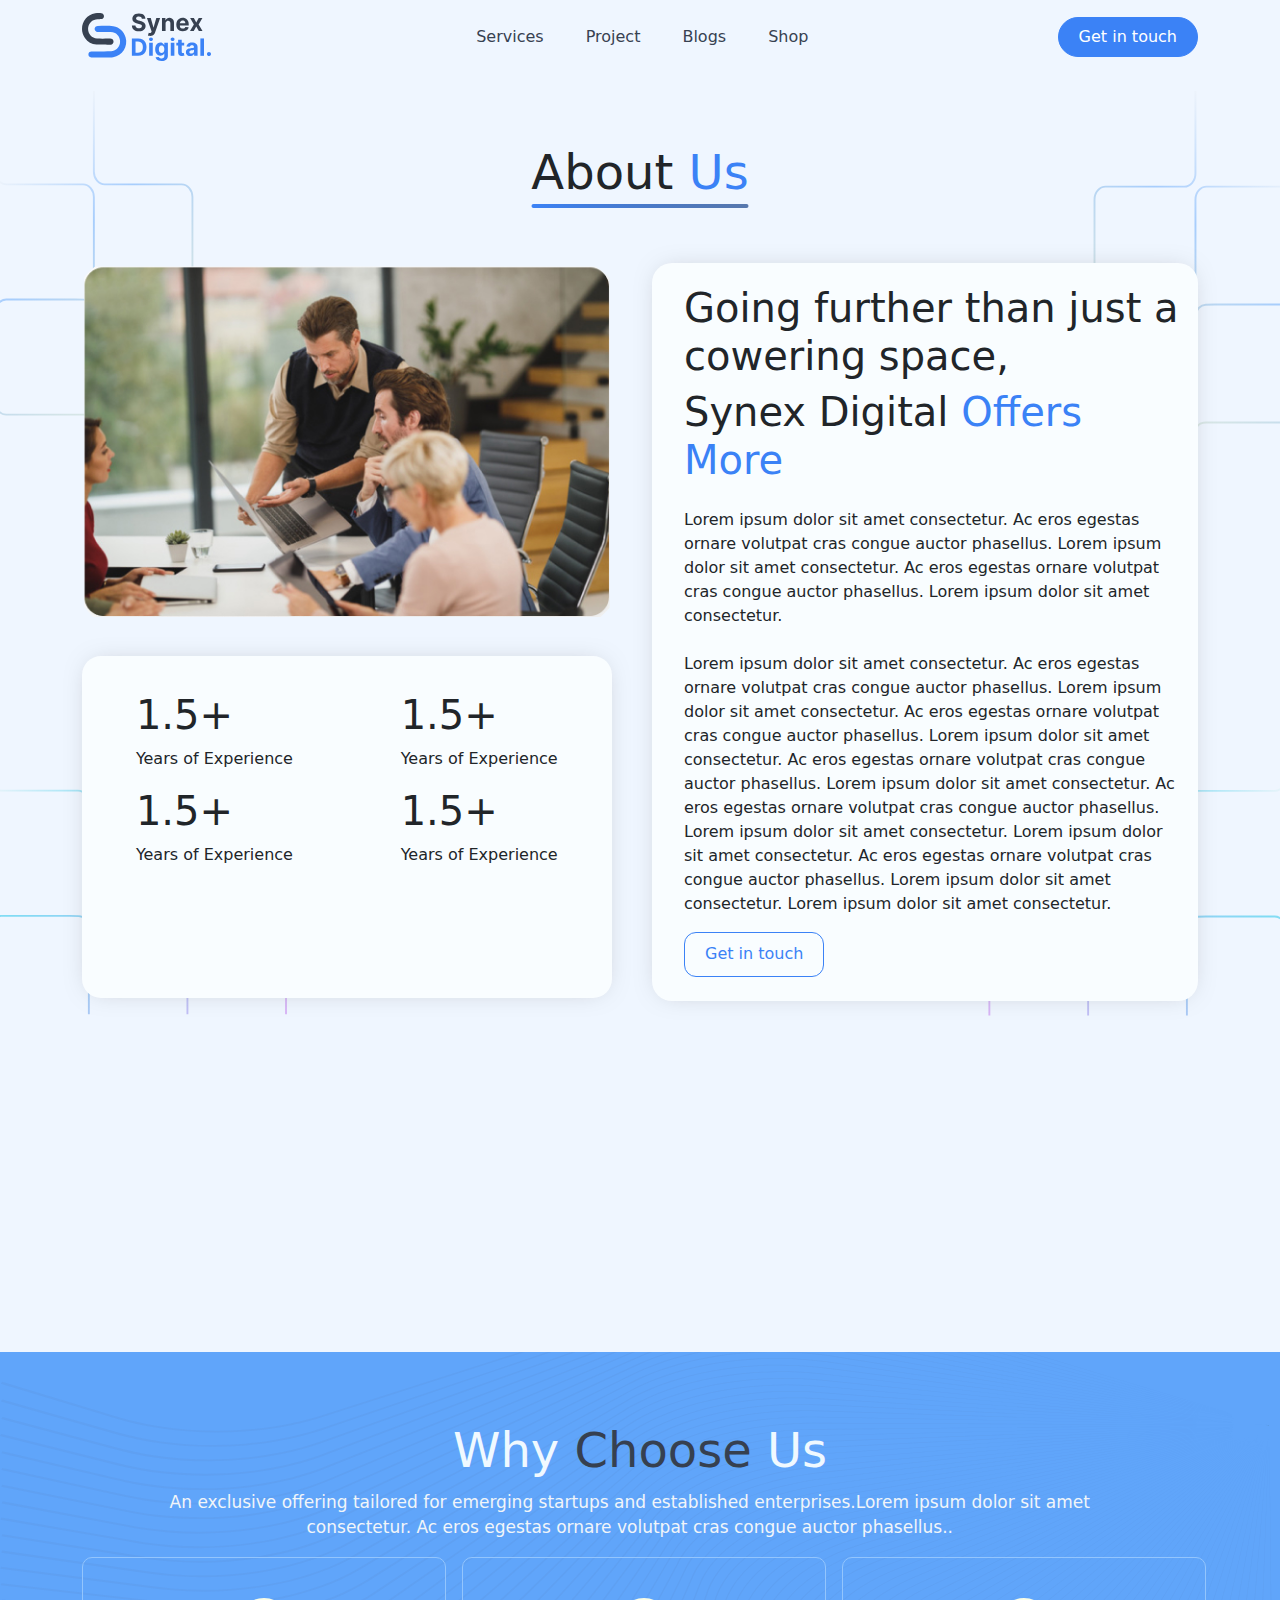
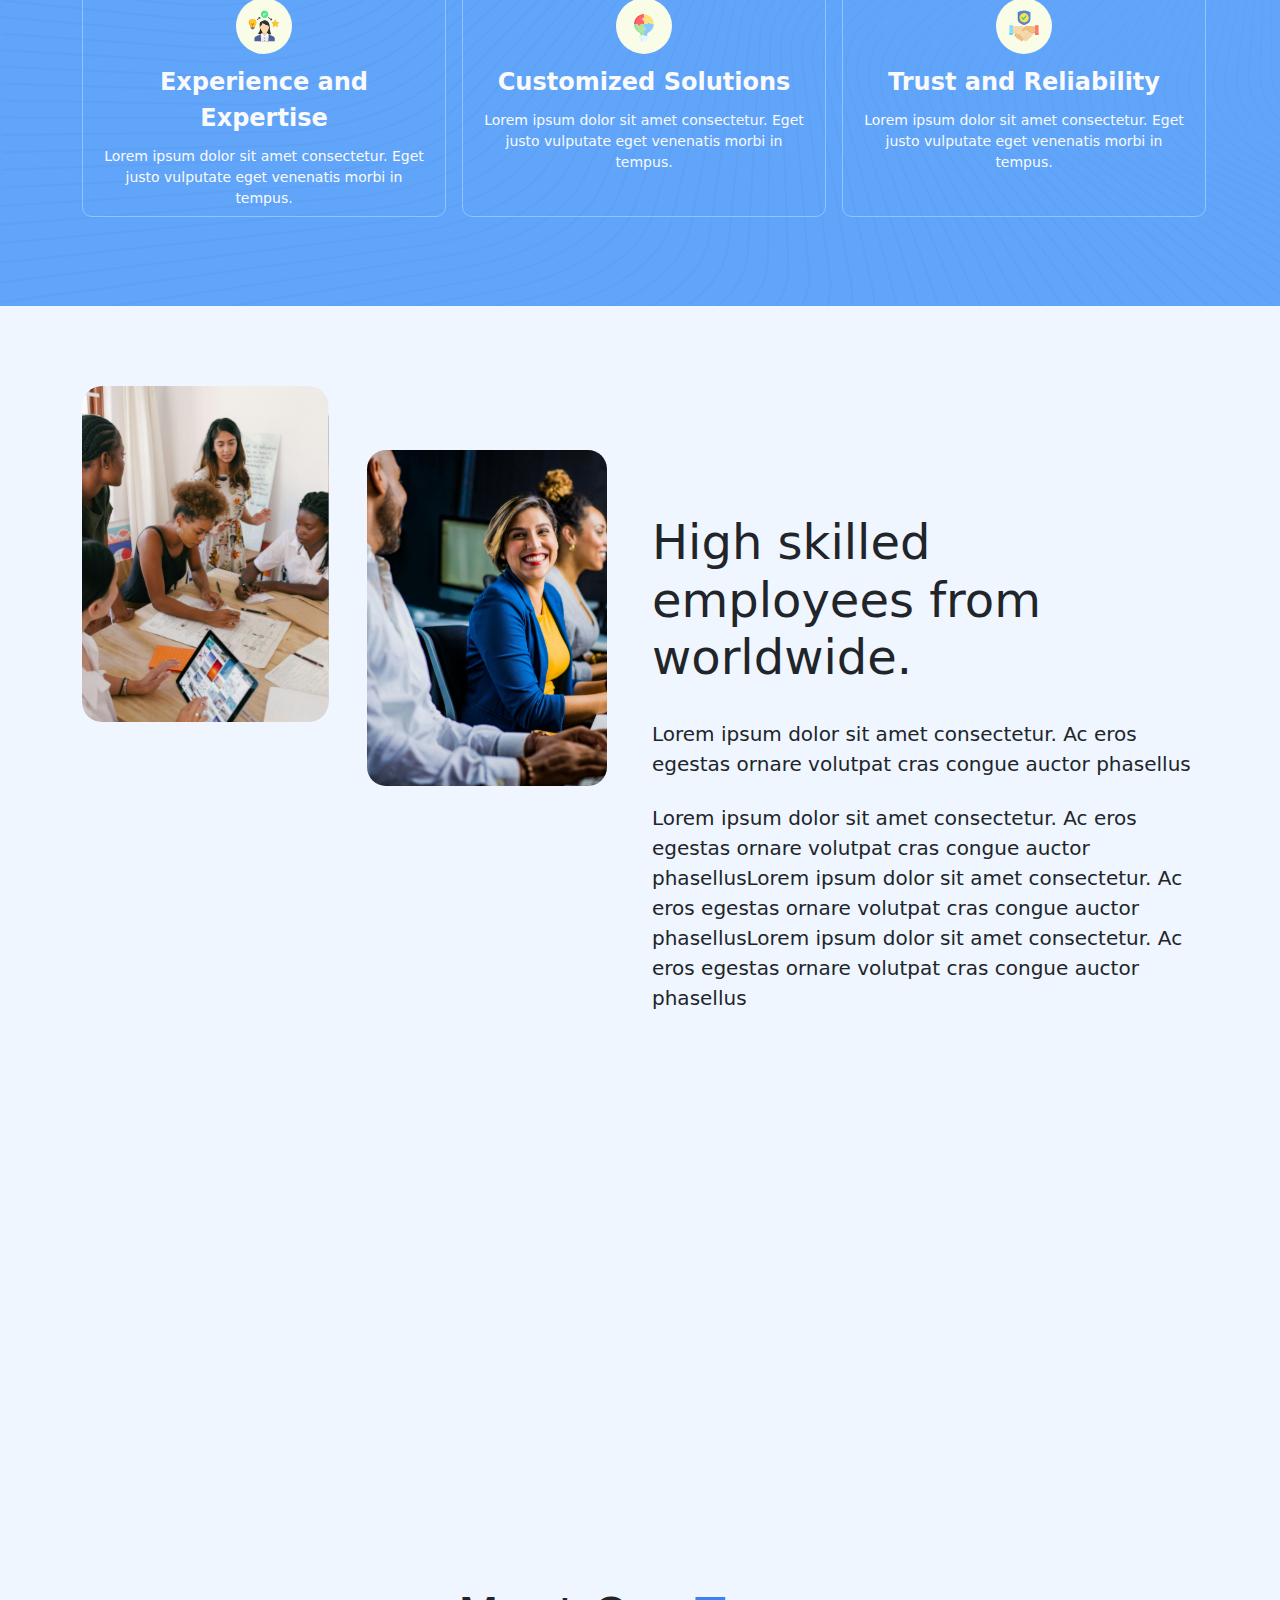
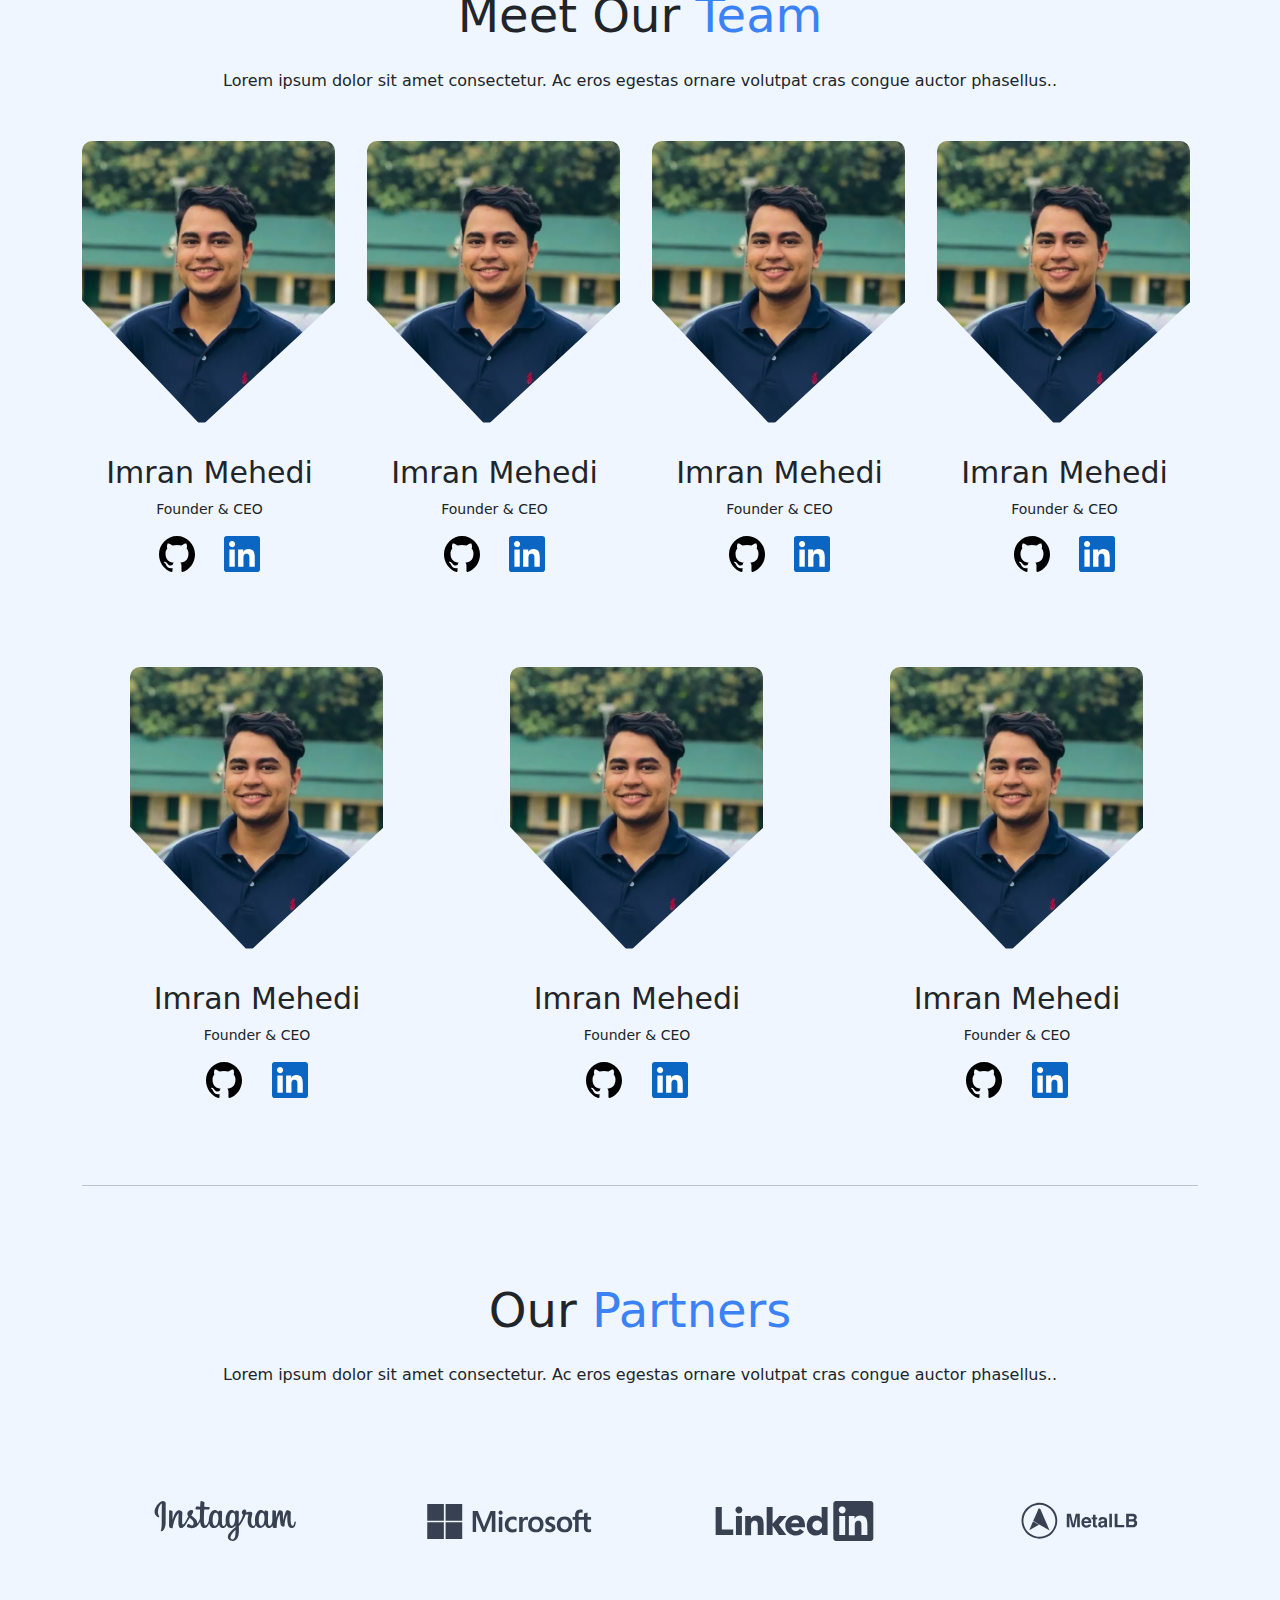
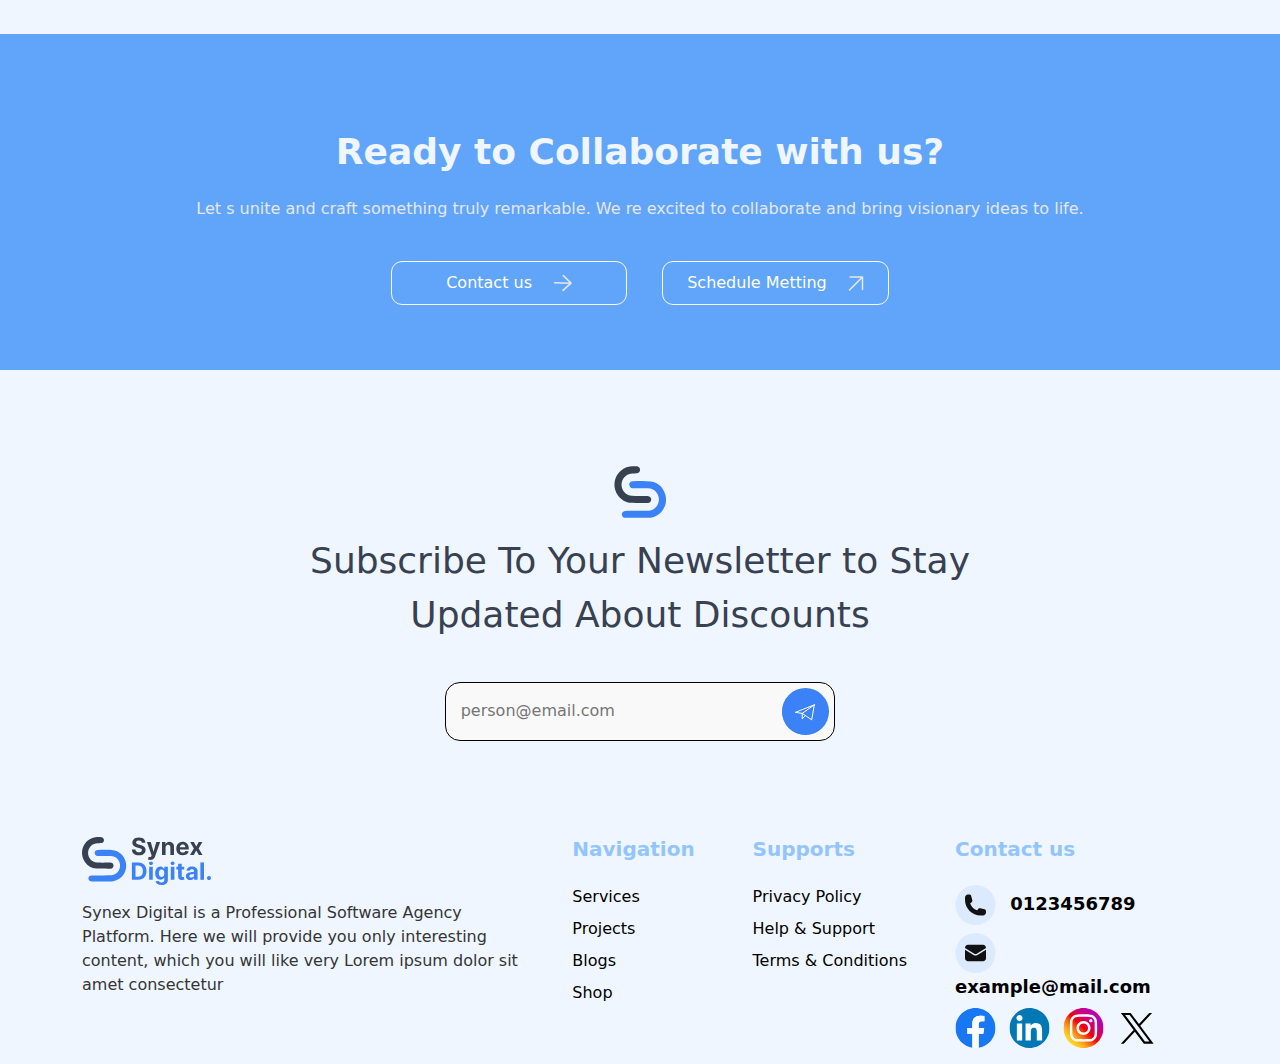
==== commit 22de61b3: "footer" ====
--- a/about.html
+++ b/about.html
@@ -244,81 +244,89 @@
                     </div>
                 </div>
                 <div class="row">
-                    <div class="col-lg-3">
+                    <div class="col-lg-3 member">
                         <div class="arrow">
                             <img class="arrow-image" src="./assets/images/member.png" alt="">
                         </div>
                         <div class="member-card text-center">
                             <h4 class="member-name ">Imran Mehedi</h4>
                             <p class="memeber-position ">Founder & CEO</p>
+                            <p class="memeber-expertise ">Expertise in web and app development, digital marketing. With 6+ years of experience</p>
                             <a class="me-4" href=""><img src="./assets/images/Github.svg" alt=""></a>
                             <a href=""><img src="./assets/images/linkedin.svg" alt=""></a>
                         </div>
                     </div>
-                    <div class="col-lg-3">
+                    <div class="col-lg-3 member">
                         <div class="arrow">
                             <img class="arrow-image" src="./assets/images/member.png" alt="">
                         </div>
                         <div class="member-card text-center">
                             <h4 class="member-name ">Imran Mehedi</h4>
                             <p class="memeber-position ">Founder & CEO</p>
+                            <p class="memeber-expertise ">Expertise in web and app development, digital marketing. With 6+ years of experience</p>
                             <a class="me-4" href=""><img src="./assets/images/Github.svg" alt=""></a>
                             <a href=""><img src="./assets/images/linkedin.svg" alt=""></a>
                         </div>
                     </div>
-                    <div class="col-lg-3">
+                    <div class="col-lg-3 member">
                         <div class="arrow">
                             <img class="arrow-image" src="./assets/images/member.png" alt="">
                         </div>
                         <div class="member-card text-center">
                             <h4 class="member-name ">Imran Mehedi</h4>
                             <p class="memeber-position ">Founder & CEO</p>
+                            <p class="memeber-expertise ">Expertise in web and app development, digital marketing. With 6+ years of experience</p>
                             <a class="me-4" href=""><img src="./assets/images/Github.svg" alt=""></a>
                             <a href=""><img src="./assets/images/linkedin.svg" alt=""></a>
                         </div>
                     </div>
-                    <div class="col-lg-3">
+                    <div class="col-lg-3 member">
                         <div class="arrow">
                             <img class="arrow-image" src="./assets/images/member.png" alt="">
                         </div>
                         <div class="member-card text-center">
                             <h4 class="member-name ">Imran Mehedi</h4>
                             <p class="memeber-position ">Founder & CEO</p>
+                            <p class="memeber-expertise ">Expertise in web and app development, digital marketing. With 6+ years of experience</p>
                             <a class="me-4" href=""><img src="./assets/images/Github.svg" alt=""></a>
                             <a href=""><img src="./assets/images/linkedin.svg" alt=""></a>
                         </div>
                     </div>
+                   
                 </div>
                 <div class="row ">
-                    <div class="col-lg-3 m-auto">
+                    <div class="col-lg-3 m-auto member">
                         <div class="arrow">
                             <img class="arrow-image" src="./assets/images/member.png" alt="">
                         </div>
                         <div class="member-card text-center">
                             <h4 class="member-name ">Imran Mehedi</h4>
                             <p class="memeber-position ">Founder & CEO</p>
+                            <p class="memeber-expertise ">Expertise in web and app development, digital marketing. With 6+ years of experience</p>
                             <a class="me-4" href=""><img src="./assets/images/Github.svg" alt=""></a>
                             <a href=""><img src="./assets/images/linkedin.svg" alt=""></a>
                         </div>
-                    </div> 
-                    <div class="col-lg-3 m-auto">
+                    </div>
+                    <div class="col-lg-3  m-auto member">
                         <div class="arrow">
                             <img class="arrow-image" src="./assets/images/member.png" alt="">
                         </div>
                         <div class="member-card text-center">
                             <h4 class="member-name ">Imran Mehedi</h4>
                             <p class="memeber-position ">Founder & CEO</p>
+                            <p class="memeber-expertise ">Expertise in web and app development, digital marketing. With 6+ years of experience</p>
                             <a class="me-4" href=""><img src="./assets/images/Github.svg" alt=""></a>
                             <a href=""><img src="./assets/images/linkedin.svg" alt=""></a>
                         </div>
                     </div>
-                    <div class="col-lg-3 m-auto">
+                    <div class="col-lg-3 m-auto  member">
                         <div class="arrow">
                             <img class="arrow-image" src="./assets/images/member.png" alt="">
                         </div>
                         <div class="member-card text-center">
                             <h4 class="member-name ">Imran Mehedi</h4>
                             <p class="memeber-position ">Founder & CEO</p>
+                            <p class="memeber-expertise ">Expertise in web and app development, digital marketing. With 6+ years of experience</p>
                             <a class="me-4" href=""><img src="./assets/images/Github.svg" alt=""></a>
                             <a href=""><img src="./assets/images/linkedin.svg" alt=""></a>
                         </div>
@@ -400,7 +408,14 @@
                
             </div>
         </section>
-        <!-- footer -->
+       
+
+     
+
+    </main>
+     <!-- footer -->
+
+    <footer>
         <section class="container-fluid  footer">
             <div class="container">
                 <div class="row ">
@@ -429,8 +444,8 @@
                           </div>
                     </div>
                 </div>
-                <div class="row mt-5">
-                    <div class="col-lg-4 ">
+                <div class="row  mt-5 g-5">
+                    <div class="col-lg-5">
                         <svg width="129" height="48" viewBox="0 0 129 48" fill="none" xmlns="http://www.w3.org/2000/svg">
                             <path d="M19.6707 44.436C16.2397 44.436 12.8087 44.4557 9.3777 44.4275C7.26784 44.4105 5.91855 42.5184 6.51855 40.4936C6.85939 39.3499 7.89038 38.5676 9.32137 38.5112C11.2171 38.4349 13.1185 38.4236 15.0171 38.4123C19.7326 38.3841 24.4538 38.4716 29.1664 38.3219C33.4735 38.1864 36.9833 34.9613 37.9157 30.5982C38.789 26.5034 36.7101 22.0499 33.0115 20.0928C31.6059 19.3501 30.1214 18.9632 28.527 18.9661C24.3298 18.9774 20.1326 18.9604 15.9383 18.9745C14.8453 18.9774 13.9664 18.582 13.3354 17.6952C11.8904 15.6591 13.034 13.0554 15.6453 12.9537C20.8425 12.7504 26.0904 12.3832 31.2425 13.2192C37.6791 14.264 41.7777 18.2996 43.6171 24.4899C46.2594 33.3771 40.3016 42.7048 31.1439 44.2468C29.1946 44.5743 27.234 44.3964 25.2791 44.4275C23.4087 44.4614 21.5383 44.436 19.6707 44.436Z" fill="#3B82F6"/>
                             <path d="M25.4856 31.7081C21.8039 31.4483 18.1137 31.7194 14.432 31.5273C9.50528 31.2703 5.73063 28.8502 2.91373 24.9163C-3.82993 15.4869 1.76725 2.14615 13.1842 0.327474C15.2518 -0.000113152 17.325 -0.118722 19.4011 0.141088C21.3504 0.383955 22.4771 2.33536 21.7785 4.1738C21.3673 5.26105 20.5701 5.91058 19.418 6.11108C18.1109 6.33701 16.7898 6.19298 15.4771 6.23534C10.8405 6.38219 7.125 9.5338 6.25176 14.0805C5.15599 19.785 9.21232 25.114 14.9813 25.4811C19.3532 25.7578 23.7363 25.5489 28.1109 25.6082C29.832 25.6308 30.9729 26.4158 31.4039 27.8533C31.9532 29.6804 30.5982 31.629 28.6968 31.6996C27.6292 31.742 26.5588 31.7081 25.4856 31.7081Z" fill="#374151"/>
@@ -453,25 +468,39 @@
                             content, which you will like very Lorem ipsum dolor 
                             sit amet consectetur</p>
                     </div>
-                    <div class="col-lg-2">
-                        <h5 class="footer-ul-title">Navigation</h5>
-                        <ul class="footer-ul">
-                            <li class="footer-ul-item">Services</li>
-                            <li class="footer-ul-item">Projects</li>
-                            <li class="footer-ul-item">Blogs</li>
-                            <li class="footer-ul-item">Shop</li>
-                        </ul>
-                    </div>
-                    <div class="col-lg-2">
-                        <h5 class="footer-ul-title">Supports</h5>
-                        <ul class="footer-ul"> 
-                            <li class="footer-ul-item" >Privacy Policy</li>
-                            <li class="footer-ul-item" >Help & Support</li>
-                            <li class="footer-ul-item" >Terms & Conditions</li>
-                            
-                        </ul>
-                    </div>
                     <div class="col-lg-4">
+                        <div class="row">
+                            <div class="col-lg-5">
+                                <div class="float-end">
+
+                                    <h5 class="footer-ul-title">Navigation</h5>
+                                    <ul class="footer-ul">
+                                        <li class="footer-ul-item">Services</li>
+                                        <li class="footer-ul-item">Projects</li>
+                                        <li class="footer-ul-item">Blogs</li>
+                                        <li class="footer-ul-item">Shop</li>
+                                    </ul>
+                                </div>
+                            </div>
+                            <div class="col-lg-7">
+                                <div class="float-end">
+
+                                    <h5 class="footer-ul-title">Supports</h5>
+                                    <ul class="footer-ul"> 
+                                        <li class="footer-ul-item" >Privacy Policy</li>
+                                        <li class="footer-ul-item" >Help & Support</li>
+                                        <li class="footer-ul-item" >Terms & Conditions</li>
+                                        
+                                    </ul>
+                                </div>
+                            </div>
+                           
+                        </div>
+                    </div>
+                    <div class="col-lg-3">
+                        <div class="footer-contact-us float-end ">
+
+                        
                         <h5 class="footer-ul-title">Contact us</h5>
                         <ul class="footer-ul">
                             <li class="footer-ul-item footer-phone">
@@ -490,7 +519,7 @@
     
                                 example@mail.com
                             </li>
-                            <li class="footer-ul-item">
+                            <li class="footer-ul-item ">
                             
                                 <a  class="text-decoration-none	 me-2"href="#" >
                                     <svg width="41" height="40" viewBox="0 0 41 40" fill="none" xmlns="http://www.w3.org/2000/svg">
@@ -565,18 +594,13 @@
                             </li>
                             
                         </ul>
-                    </div>
+                        </div>
+                    </div>
+                    
                 </div>
                
             </div>
         </section>
-
-     
-
-    </main>
-
-    <footer>
-
     </footer>
 
 
--- a/assets/css/custom.css
+++ b/assets/css/custom.css
@@ -488,12 +488,63 @@
 .arrow{
   clip-path: inset(0px 0px 32px 0px); 
 }
-.member-name{
+.member {
+  position: relative; /* Ensure .member is the reference for absolute positioning */
+  transition: 0.5s;
+}
+
+.member:hover {
+  transform: translateY(-25px);
+  z-index: 1;
+}
+
+.member:hover .memeber-position {
+  /* margin-bottom: 0; */
+}
+
+.memeber-expertise {
+  position: absolute; /* Position absolutely to prevent affecting the layout */
+  bottom: 25px; /* Adjust as needed */
+  left: 50%;
+  transform: translateX(-50%) translateY(10px); /* Center horizontally and move down */
+  font-size: 16px;
+  font-weight: 400;
+  opacity: 0;
+  visibility: hidden; /* Hide the element initially */
+  transition: opacity 0.5s ease, transform 0.5s ease, visibility 0.5s ease;
+  width: 100%;
+}
+
+.member:hover .memeber-expertise {
+  opacity: 1;
+  visibility: visible; /* Make the element visible */
+  transform: translateX(-50%) translateY(0); /* Center horizontally and move up */
+ 
+}
+.member-card a img{
+  transition: 0.5s;
+}
+.member:hover .member-card a img {
+  transform: translateY(63px) ;
+  transition: 0.5s;
+
+}
+
+.member-name {
   font-size: 30px;
 }
-.memeber-position{
+
+.memeber-position {
   font-size: 14px;
   font-weight: 500;
+}
+
+.member-card a {
+  transform: translateY(20px);
+}
+
+.member-card a:hover {
+  transform: scale(1.1);
 }
 .line{
   border-bottom: 1px solid #00000033;
